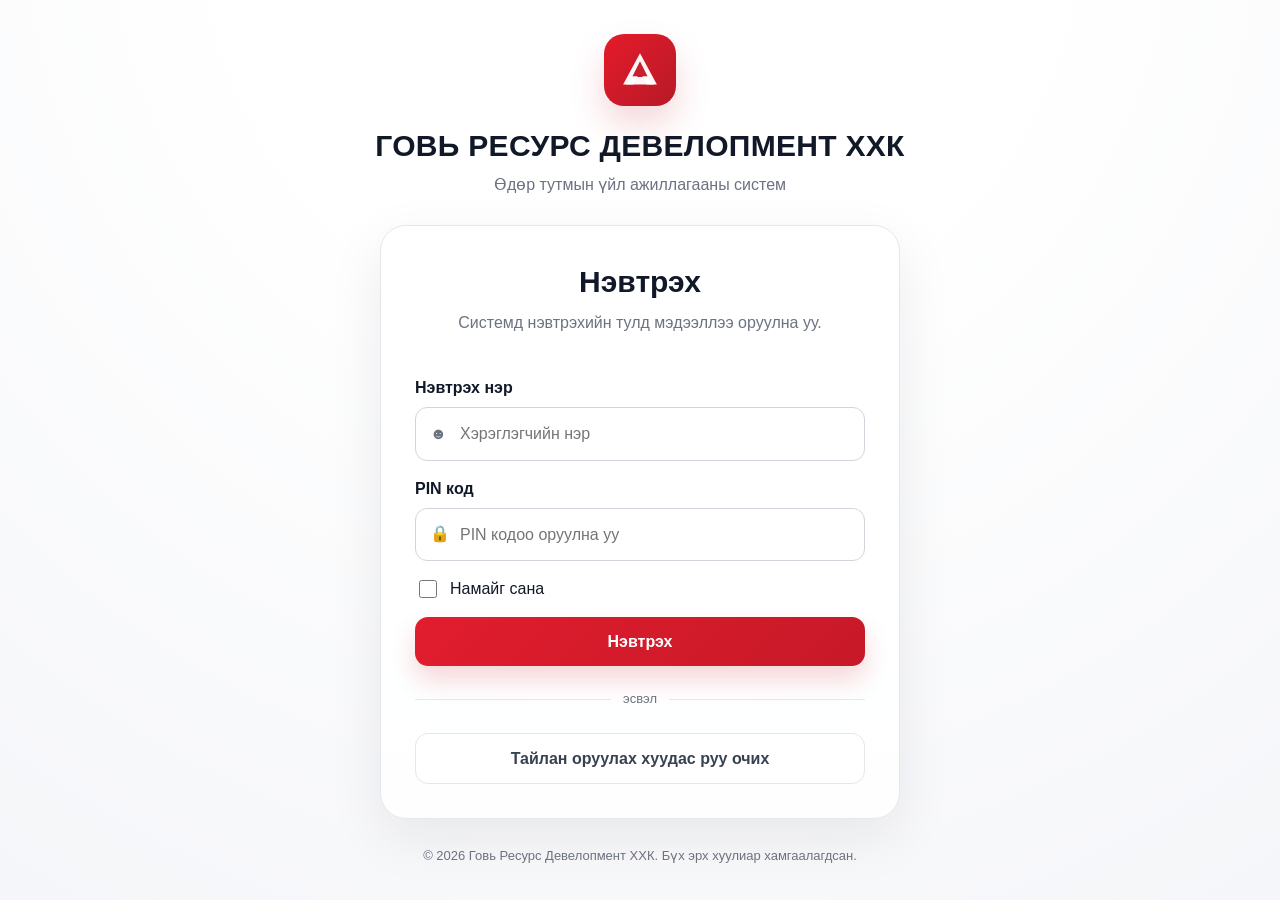
==== index.html @ e1db94f5 "Add files via upload" ====
<!doctype html>
<html lang="mn">
<head>
  <meta charset="utf-8">
  <meta name="viewport" content="width=device-width, initial-scale=1">
  <title>Говь Ресурс Девелопмент ХХК — Нэвтрэх</title>
  <link rel="stylesheet" href="style.css">
</head>
<body class="login-body">
  <main class="login-shell">
    <section class="brand-block">
      <div class="brand-logo" aria-hidden="true">
        <svg class="logo-mark" viewBox="0 0 64 64" fill="none" xmlns="http://www.w3.org/2000/svg">
          <path d="M32 5 59 55H43L32 35 21 55H5L32 5Z" fill="white" opacity=".96"/>
          <path d="M32 18 44 42H20L32 18Z" fill="#c9202f"/>
          <path d="M9 55h46L42 43H22L9 55Z" fill="white" opacity=".96"/>
        </svg>
      </div>
      <h1 class="brand-title">ГОВЬ РЕСУРС ДЕВЕЛОПМЕНТ ХХК</h1>
      <p class="brand-subtitle">Өдөр тутмын үйл ажиллагааны систем</p>
    </section>

    <section class="login-card">
      <div class="login-head">
        <h1>Нэвтрэх</h1>
        <p>Системд нэвтрэхийн тулд мэдээллээ оруулна уу.</p>
      </div>
      <form id="loginForm" class="form-grid" autocomplete="on">
        <div id="loginMessage"></div>
        <div class="field">
          <label for="username">Нэвтрэх нэр</label>
          <div class="input-wrap">
            <span class="icon">☻</span>
            <input id="username" name="username" type="text" placeholder="Хэрэглэгчийн нэр" required>
          </div>
        </div>
        <div class="field">
          <label for="pin">PIN код</label>
          <div class="input-wrap">
            <span class="icon">🔒</span>
            <input id="pin" name="pin" type="password" inputmode="numeric" placeholder="PIN кодоо оруулна уу" required>
          </div>
        </div>
        <label class="check-row">
          <input id="remember" type="checkbox">
          <span>Намайг сана</span>
        </label>
        <button class="btn btn-primary" type="submit">Нэвтрэх</button>
        <div class="divider">эсвэл</div>
        <a class="btn btn-soft" href="report.html">Тайлан оруулах хуудас руу очих</a>
      </form>
    </section>
    <footer class="footer-note">© 2026 Говь Ресурс Девелопмент ХХК. Бүх эрх хуулиар хамгаалагдсан.</footer>
  </main>
  <script src="app.js"></script>
</body>
</html>
---- style.css ----
:root{
  --bg:#f7f8fb;
  --panel:#fff;
  --panel2:#fbfcfe;
  --text:#111827;
  --muted:#6b7280;
  --line:#e5e7eb;
  --line2:#d1d5db;
  --red:#c9202f;
  --red2:#e11d2e;
  --green:#16a34a;
  --yellow:#b45309;
  --blue:#2563eb;
  --shadow:0 18px 55px rgba(17,24,39,.08);
  --radius:22px;
  --radius2:14px;
}
*{box-sizing:border-box}
html,body{margin:0;min-height:100%;font-family:Inter,Arial,"Noto Sans Mongolian",sans-serif;background:var(--bg);color:var(--text)}
body{line-height:1.45}
a{color:inherit;text-decoration:none}
button,input,select,textarea{font:inherit}
button{cursor:pointer}
.muted{color:var(--muted)}
.small{font-size:13px}.tiny{font-size:12px}.right{text-align:right}.hidden{display:none!important}
.login-body{min-height:100vh;display:flex;align-items:center;justify-content:center;padding:28px;background:radial-gradient(circle at 50% -10%,#fff 0,#fff 34%,#f5f6f9 100%)}
.login-shell{width:min(820px,100%);display:flex;flex-direction:column;align-items:center;gap:28px}
.brand-block{text-align:center}.brand-logo{width:72px;height:72px;border-radius:20px;margin:0 auto 18px;display:grid;place-items:center;background:linear-gradient(135deg,#e51b2a,#b71928);box-shadow:0 18px 35px rgba(201,32,47,.18)}
.logo-mark{width:40px;height:40px;display:block}.brand-title{font-size:30px;font-weight:850;letter-spacing:.01em;margin:0}.brand-subtitle{margin:6px 0 0;color:var(--muted);font-size:16px}
.login-card{width:min(520px,100%);background:rgba(255,255,255,.92);border:1px solid var(--line);border-radius:26px;box-shadow:var(--shadow);padding:34px}.login-head{text-align:center;margin-bottom:26px}.login-head h1{font-size:30px;margin:0 0 8px}.login-head p{margin:0;color:var(--muted)}
.form-grid{display:grid;gap:16px}.field label{display:block;font-weight:700;margin:0 0 8px}.input-wrap{position:relative}.input-wrap .icon{position:absolute;left:15px;top:50%;transform:translateY(-50%);color:#6b7280}.input-wrap input,.field input,.field select,.field textarea{width:100%;border:1px solid var(--line2);border-radius:12px;background:#fff;padding:14px 14px;color:var(--text);outline:none;transition:border-color .15s, box-shadow .15s}.input-wrap input{padding-left:44px}.field textarea{min-height:96px;resize:vertical}.input-wrap input:focus,.field input:focus,.field select:focus,.field textarea:focus{border-color:rgba(201,32,47,.55);box-shadow:0 0 0 4px rgba(201,32,47,.08)}
.check-row{display:flex;gap:10px;align-items:center}.check-row input{width:18px;height:18px}.btn{border:0;border-radius:13px;padding:13px 16px;font-weight:800;display:inline-flex;align-items:center;justify-content:center;gap:8px;min-height:46px}.btn-primary{background:linear-gradient(135deg,var(--red2),#c71928);color:#fff;box-shadow:0 14px 26px rgba(201,32,47,.18)}.btn-primary:hover{filter:brightness(.98)}.btn-soft{background:#fff;border:1px solid var(--line);color:#374151}.btn-dark{background:#111827;color:#fff}.btn-danger{background:#fee2e2;color:#991b1b;border:1px solid #fecaca}.btn:disabled{opacity:.55;cursor:not-allowed}.divider{display:flex;align-items:center;gap:12px;color:var(--muted);font-size:13px;margin:8px 0}.divider:before,.divider:after{content:"";height:1px;background:var(--line);flex:1}.alert{border-radius:12px;padding:12px 14px;font-size:14px}.alert-error{background:#fef2f2;color:#991b1b;border:1px solid #fecaca}.alert-ok{background:#ecfdf5;color:#065f46;border:1px solid #bbf7d0}.footer-note{color:var(--muted);font-size:13px;text-align:center}
.app-body{min-height:100vh;background:#f5f6f8}.topbar{position:sticky;top:0;z-index:10;background:rgba(255,255,255,.86);backdrop-filter:blur(12px);border-bottom:1px solid var(--line)}.topbar-inner{width:min(1180px,calc(100% - 36px));margin:0 auto;display:flex;align-items:center;justify-content:space-between;padding:16px 0}.top-brand{display:flex;align-items:center;gap:12px}.mini-logo{width:42px;height:42px;border-radius:13px;background:linear-gradient(135deg,#e51b2a,#b71928);display:grid;place-items:center}.mini-logo svg{width:25px;height:25px}.top-brand h1{font-size:18px;margin:0}.top-brand p{font-size:13px;margin:2px 0 0;color:var(--muted)}.top-actions{display:flex;gap:10px;align-items:center}.user-pill{padding:9px 12px;border:1px solid var(--line);border-radius:999px;background:#fff;color:#374151;font-size:13px}.main{width:min(1180px,calc(100% - 36px));margin:24px auto 44px}.hero{background:#fff;border:1px solid var(--line);border-radius:var(--radius);box-shadow:var(--shadow);padding:24px;margin-bottom:18px}.hero-row{display:flex;align-items:flex-end;justify-content:space-between;gap:18px}.hero h2{margin:0 0 6px;font-size:28px}.hero p{margin:0;color:var(--muted)}.date-tools{display:flex;gap:10px;align-items:center}.date-tools input,.date-tools select{border:1px solid var(--line2);border-radius:12px;padding:11px 12px;background:#fff}.layout{display:grid;grid-template-columns:260px 1fr;gap:18px}.sidebar{background:#fff;border:1px solid var(--line);border-radius:var(--radius);box-shadow:var(--shadow);padding:16px;height:max-content;position:sticky;top:88px}.sidebar h3{margin:4px 0 2px}.sidebar p{margin:0 0 14px;color:var(--muted);font-size:13px}.nav-list{display:grid;gap:8px}.nav-btn{width:100%;border:1px solid var(--line);background:#fff;border-radius:13px;text-align:left;padding:12px 13px;color:#111827}.nav-btn.active{background:#111827;color:#fff;border-color:#111827}.panel{background:#fff;border:1px solid var(--line);border-radius:var(--radius);box-shadow:var(--shadow);padding:20px}.panel + .panel{margin-top:18px}.panel-head{display:flex;align-items:flex-start;justify-content:space-between;gap:16px;margin-bottom:16px}.panel h3{margin:0;font-size:21px}.panel-head p{margin:4px 0 0;color:var(--muted);font-size:13px}.cards{display:grid;grid-template-columns:repeat(4,minmax(0,1fr));gap:12px}.card{background:var(--panel2);border:1px solid var(--line);border-radius:18px;padding:16px}.card .label{font-size:12px;color:#4b5563;font-weight:700}.card .value{font-size:26px;font-weight:850;margin:10px 0 4px}.card .sub{font-size:12px;color:var(--muted)}.module-empty{border:1px dashed var(--line2);border-radius:16px;padding:22px;color:var(--muted);background:#fbfcfe}.table-wrap{border:1px solid var(--line);border-radius:16px;overflow:auto;background:#fff}.table{width:100%;border-collapse:collapse;font-size:14px}.table th,.table td{padding:12px;border-bottom:1px solid var(--line);text-align:left;white-space:nowrap}.table th{background:#f3f4f6;font-size:12px;color:#4b5563}.table tr:last-child td{border-bottom:0}.badge{display:inline-flex;align-items:center;gap:6px;border-radius:999px;padding:6px 10px;font-size:12px;font-weight:700}.badge-ok{background:#dcfce7;color:#166534}.badge-warn{background:#ffedd5;color:#9a3412}.badge-muted{background:#f3f4f6;color:#4b5563}.report-shell{width:min(980px,calc(100% - 36px));margin:28px auto 48px}.report-login{width:min(520px,100%);margin:34px auto}.permission-grid{display:grid;grid-template-columns:repeat(3,minmax(0,1fr));gap:12px}.permission-card{border:1px solid var(--line);background:#fff;border-radius:18px;padding:16px;text-align:left}.permission-card.active{border-color:#111827;background:#111827;color:#fff}.permission-card span{display:block;color:inherit;font-weight:800}.permission-card small{display:block;margin-top:4px;color:inherit;opacity:.7}.dynamic-form{display:grid;grid-template-columns:repeat(2,minmax(0,1fr));gap:14px}.dynamic-form .full{grid-column:1/-1}.repeat-box{border:1px solid var(--line);border-radius:16px;padding:14px;background:#fbfcfe}.repeat-head{display:flex;justify-content:space-between;align-items:center;margin-bottom:12px}.row-list{display:grid;gap:8px;margin-top:10px}.row-item{display:flex;justify-content:space-between;gap:12px;align-items:center;background:#fff;border:1px solid var(--line);border-radius:12px;padding:10px}.month-grid{display:grid;gap:12px}.month-card{border:1px solid var(--line);background:#fff;border-radius:18px;padding:18px;display:flex;justify-content:space-between;align-items:center}.month-card.disabled{opacity:.55}.month-card h3{margin:0}.month-card p{margin:4px 0 0;color:var(--muted)}
@media(max-width:900px){.layout{grid-template-columns:1fr}.sidebar{position:static}.cards{grid-template-columns:repeat(2,minmax(0,1fr))}.permission-grid{grid-template-columns:1fr}.dynamic-form{grid-template-columns:1fr}.hero-row{display:block}.date-tools{margin-top:14px;flex-wrap:wrap}.login-card{padding:24px}.brand-title{font-size:24px}}
@media(max-width:520px){.cards{grid-template-columns:1fr}.topbar-inner,.main,.report-shell{width:calc(100% - 24px)}.top-actions{gap:6px}.user-pill{display:none}.hero{padding:18px}.panel{padding:16px}}
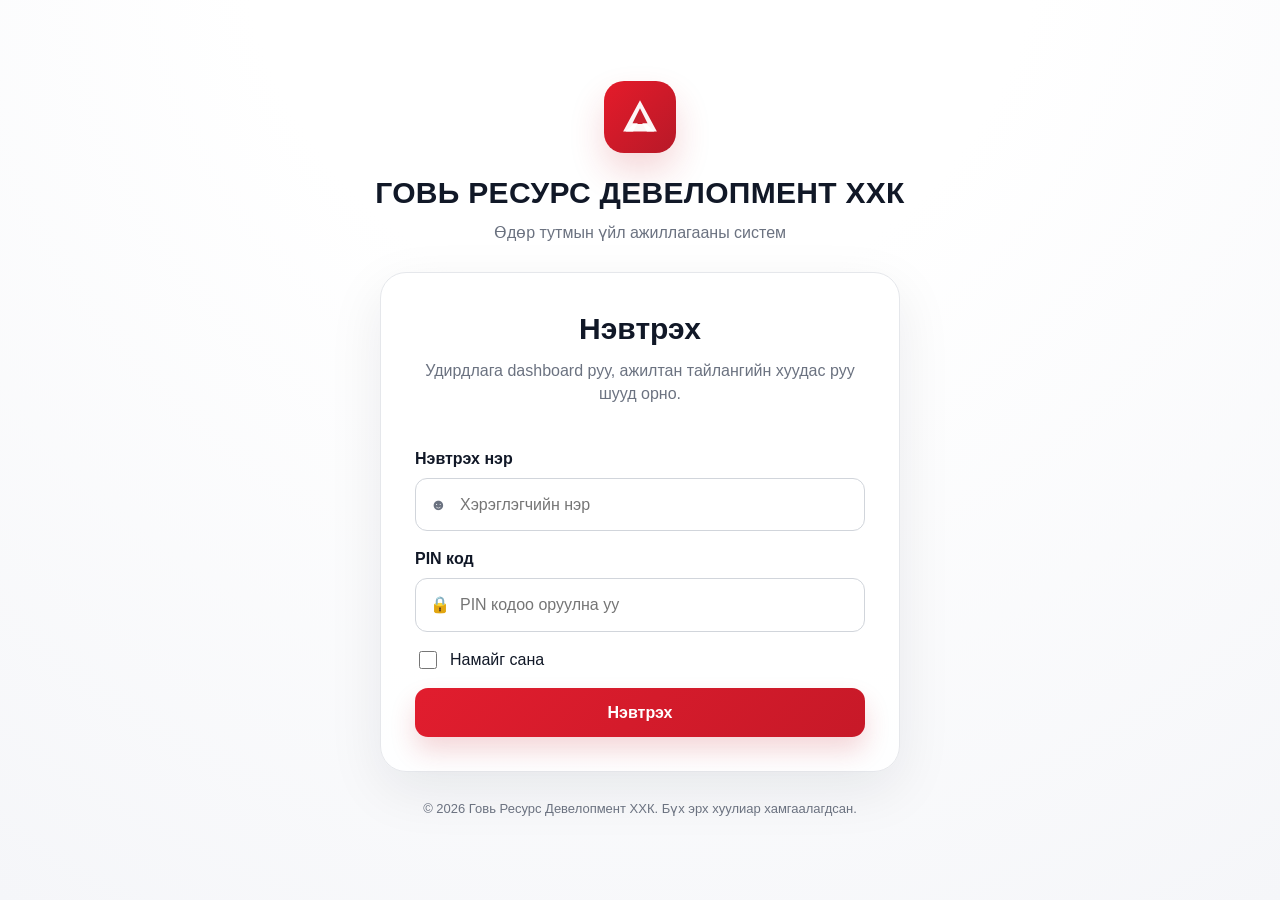
==== commit 9800445d: "Add files via upload" ====
--- a/index.html
+++ b/index.html
@@ -23,7 +23,7 @@
     <section class="login-card">
       <div class="login-head">
         <h1>Нэвтрэх</h1>
-        <p>Системд нэвтрэхийн тулд мэдээллээ оруулна уу.</p>
+        <p>Удирдлага dashboard руу, ажилтан тайлангийн хуудас руу шууд орно.</p>
       </div>
       <form id="loginForm" class="form-grid" autocomplete="on">
         <div id="loginMessage"></div>
@@ -46,8 +46,6 @@
           <span>Намайг сана</span>
         </label>
         <button class="btn btn-primary" type="submit">Нэвтрэх</button>
-        <div class="divider">эсвэл</div>
-        <a class="btn btn-soft" href="report.html">Тайлан оруулах хуудас руу очих</a>
       </form>
     </section>
     <footer class="footer-note">© 2026 Говь Ресурс Девелопмент ХХК. Бүх эрх хуулиар хамгаалагдсан.</footer>
--- a/style.css
+++ b/style.css
@@ -31,5 +31,18 @@
 .form-grid{display:grid;gap:16px}.field label{display:block;font-weight:700;margin:0 0 8px}.input-wrap{position:relative}.input-wrap .icon{position:absolute;left:15px;top:50%;transform:translateY(-50%);color:#6b7280}.input-wrap input,.field input,.field select,.field textarea{width:100%;border:1px solid var(--line2);border-radius:12px;background:#fff;padding:14px 14px;color:var(--text);outline:none;transition:border-color .15s, box-shadow .15s}.input-wrap input{padding-left:44px}.field textarea{min-height:96px;resize:vertical}.input-wrap input:focus,.field input:focus,.field select:focus,.field textarea:focus{border-color:rgba(201,32,47,.55);box-shadow:0 0 0 4px rgba(201,32,47,.08)}
 .check-row{display:flex;gap:10px;align-items:center}.check-row input{width:18px;height:18px}.btn{border:0;border-radius:13px;padding:13px 16px;font-weight:800;display:inline-flex;align-items:center;justify-content:center;gap:8px;min-height:46px}.btn-primary{background:linear-gradient(135deg,var(--red2),#c71928);color:#fff;box-shadow:0 14px 26px rgba(201,32,47,.18)}.btn-primary:hover{filter:brightness(.98)}.btn-soft{background:#fff;border:1px solid var(--line);color:#374151}.btn-dark{background:#111827;color:#fff}.btn-danger{background:#fee2e2;color:#991b1b;border:1px solid #fecaca}.btn:disabled{opacity:.55;cursor:not-allowed}.divider{display:flex;align-items:center;gap:12px;color:var(--muted);font-size:13px;margin:8px 0}.divider:before,.divider:after{content:"";height:1px;background:var(--line);flex:1}.alert{border-radius:12px;padding:12px 14px;font-size:14px}.alert-error{background:#fef2f2;color:#991b1b;border:1px solid #fecaca}.alert-ok{background:#ecfdf5;color:#065f46;border:1px solid #bbf7d0}.footer-note{color:var(--muted);font-size:13px;text-align:center}
 .app-body{min-height:100vh;background:#f5f6f8}.topbar{position:sticky;top:0;z-index:10;background:rgba(255,255,255,.86);backdrop-filter:blur(12px);border-bottom:1px solid var(--line)}.topbar-inner{width:min(1180px,calc(100% - 36px));margin:0 auto;display:flex;align-items:center;justify-content:space-between;padding:16px 0}.top-brand{display:flex;align-items:center;gap:12px}.mini-logo{width:42px;height:42px;border-radius:13px;background:linear-gradient(135deg,#e51b2a,#b71928);display:grid;place-items:center}.mini-logo svg{width:25px;height:25px}.top-brand h1{font-size:18px;margin:0}.top-brand p{font-size:13px;margin:2px 0 0;color:var(--muted)}.top-actions{display:flex;gap:10px;align-items:center}.user-pill{padding:9px 12px;border:1px solid var(--line);border-radius:999px;background:#fff;color:#374151;font-size:13px}.main{width:min(1180px,calc(100% - 36px));margin:24px auto 44px}.hero{background:#fff;border:1px solid var(--line);border-radius:var(--radius);box-shadow:var(--shadow);padding:24px;margin-bottom:18px}.hero-row{display:flex;align-items:flex-end;justify-content:space-between;gap:18px}.hero h2{margin:0 0 6px;font-size:28px}.hero p{margin:0;color:var(--muted)}.date-tools{display:flex;gap:10px;align-items:center}.date-tools input,.date-tools select{border:1px solid var(--line2);border-radius:12px;padding:11px 12px;background:#fff}.layout{display:grid;grid-template-columns:260px 1fr;gap:18px}.sidebar{background:#fff;border:1px solid var(--line);border-radius:var(--radius);box-shadow:var(--shadow);padding:16px;height:max-content;position:sticky;top:88px}.sidebar h3{margin:4px 0 2px}.sidebar p{margin:0 0 14px;color:var(--muted);font-size:13px}.nav-list{display:grid;gap:8px}.nav-btn{width:100%;border:1px solid var(--line);background:#fff;border-radius:13px;text-align:left;padding:12px 13px;color:#111827}.nav-btn.active{background:#111827;color:#fff;border-color:#111827}.panel{background:#fff;border:1px solid var(--line);border-radius:var(--radius);box-shadow:var(--shadow);padding:20px}.panel + .panel{margin-top:18px}.panel-head{display:flex;align-items:flex-start;justify-content:space-between;gap:16px;margin-bottom:16px}.panel h3{margin:0;font-size:21px}.panel-head p{margin:4px 0 0;color:var(--muted);font-size:13px}.cards{display:grid;grid-template-columns:repeat(4,minmax(0,1fr));gap:12px}.card{background:var(--panel2);border:1px solid var(--line);border-radius:18px;padding:16px}.card .label{font-size:12px;color:#4b5563;font-weight:700}.card .value{font-size:26px;font-weight:850;margin:10px 0 4px}.card .sub{font-size:12px;color:var(--muted)}.module-empty{border:1px dashed var(--line2);border-radius:16px;padding:22px;color:var(--muted);background:#fbfcfe}.table-wrap{border:1px solid var(--line);border-radius:16px;overflow:auto;background:#fff}.table{width:100%;border-collapse:collapse;font-size:14px}.table th,.table td{padding:12px;border-bottom:1px solid var(--line);text-align:left;white-space:nowrap}.table th{background:#f3f4f6;font-size:12px;color:#4b5563}.table tr:last-child td{border-bottom:0}.badge{display:inline-flex;align-items:center;gap:6px;border-radius:999px;padding:6px 10px;font-size:12px;font-weight:700}.badge-ok{background:#dcfce7;color:#166534}.badge-warn{background:#ffedd5;color:#9a3412}.badge-muted{background:#f3f4f6;color:#4b5563}.report-shell{width:min(980px,calc(100% - 36px));margin:28px auto 48px}.report-login{width:min(520px,100%);margin:34px auto}.permission-grid{display:grid;grid-template-columns:repeat(3,minmax(0,1fr));gap:12px}.permission-card{border:1px solid var(--line);background:#fff;border-radius:18px;padding:16px;text-align:left}.permission-card.active{border-color:#111827;background:#111827;color:#fff}.permission-card span{display:block;color:inherit;font-weight:800}.permission-card small{display:block;margin-top:4px;color:inherit;opacity:.7}.dynamic-form{display:grid;grid-template-columns:repeat(2,minmax(0,1fr));gap:14px}.dynamic-form .full{grid-column:1/-1}.repeat-box{border:1px solid var(--line);border-radius:16px;padding:14px;background:#fbfcfe}.repeat-head{display:flex;justify-content:space-between;align-items:center;margin-bottom:12px}.row-list{display:grid;gap:8px;margin-top:10px}.row-item{display:flex;justify-content:space-between;gap:12px;align-items:center;background:#fff;border:1px solid var(--line);border-radius:12px;padding:10px}.month-grid{display:grid;gap:12px}.month-card{border:1px solid var(--line);background:#fff;border-radius:18px;padding:18px;display:flex;justify-content:space-between;align-items:center}.month-card.disabled{opacity:.55}.month-card h3{margin:0}.month-card p{margin:4px 0 0;color:var(--muted)}
+.status-row{display:flex;flex-wrap:wrap;gap:10px}
+.status-chip{display:flex;flex-direction:column;gap:2px;border-radius:14px;padding:10px 14px;font-weight:800;font-size:13px;border:1px solid var(--line);text-align:left}
+.status-chip small{font-weight:500;font-size:11px;opacity:.75}
+.status-chip.ok{background:#dcfce7;color:#166534;border-color:#bbf7d0;cursor:pointer}
+.status-chip.ok:hover{filter:brightness(.97)}
+.status-chip.pending{background:#fff7ed;color:#9a3412;border-color:#fed7aa}
+.card-missing{opacity:.6;border-style:dashed}
+.card-warn{background:#fef2f2;border-color:#fecaca}
+.card-warn .value{color:#991b1b}
+.card .unit{font-size:14px;font-weight:600;color:var(--muted)}
+.cards-3{grid-template-columns:repeat(3,minmax(0,1fr))}
+@media(max-width:900px){.cards-3{grid-template-columns:repeat(2,minmax(0,1fr))}}
+@media(max-width:520px){.cards-3{grid-template-columns:1fr}}
 @media(max-width:900px){.layout{grid-template-columns:1fr}.sidebar{position:static}.cards{grid-template-columns:repeat(2,minmax(0,1fr))}.permission-grid{grid-template-columns:1fr}.dynamic-form{grid-template-columns:1fr}.hero-row{display:block}.date-tools{margin-top:14px;flex-wrap:wrap}.login-card{padding:24px}.brand-title{font-size:24px}}
 @media(max-width:520px){.cards{grid-template-columns:1fr}.topbar-inner,.main,.report-shell{width:calc(100% - 24px)}.top-actions{gap:6px}.user-pill{display:none}.hero{padding:18px}.panel{padding:16px}}
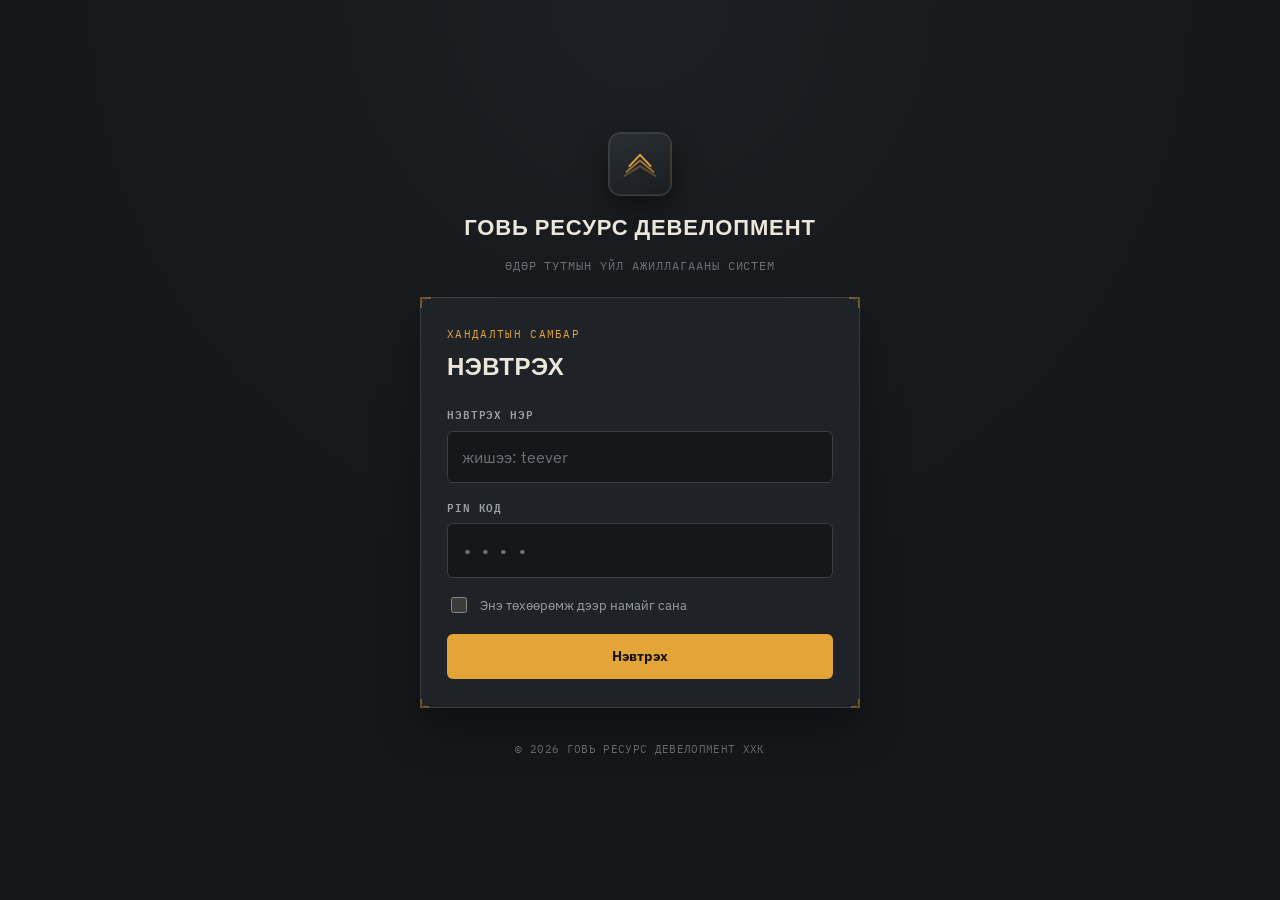
==== commit b602e828: "Add files via upload" ====
--- a/index.html
+++ b/index.html
@@ -1,54 +1,51 @@
 <!doctype html>
 <html lang="mn">
 <head>
-  <meta charset="utf-8">
-  <meta name="viewport" content="width=device-width, initial-scale=1">
-  <title>Говь Ресурс Девелопмент ХХК — Нэвтрэх</title>
-  <link rel="stylesheet" href="style.css">
+<meta charset="utf-8">
+<meta name="viewport" content="width=device-width, initial-scale=1">
+<title>Говь Ресурс Девелопмент ХХК — Нэвтрэх</title>
+<link rel="icon" href="data:image/svg+xml,%3Csvg xmlns='http://www.w3.org/2000/svg' viewBox='0 0 48 48'%3E%3Crect width='48' height='48' rx='10' fill='%2315171A'/%3E%3Cpath d='M9 27 24 11 39 27' stroke='%23E3A538' stroke-width='3' fill='none' stroke-linecap='round' stroke-linejoin='round'/%3E%3Cpath d='M5 35 24 19 43 35' stroke='%23E3A538' stroke-width='3' fill='none' stroke-linecap='round' stroke-linejoin='round' opacity='.55'/%3E%3C/svg%3E">
+<link rel="stylesheet" href="style.css">
 </head>
-<body class="login-body">
+<body class="login-body" data-page="login">
   <main class="login-shell">
-    <section class="brand-block">
+    <div class="brand-block">
       <div class="brand-logo" aria-hidden="true">
-        <svg class="logo-mark" viewBox="0 0 64 64" fill="none" xmlns="http://www.w3.org/2000/svg">
-          <path d="M32 5 59 55H43L32 35 21 55H5L32 5Z" fill="white" opacity=".96"/>
-          <path d="M32 18 44 42H20L32 18Z" fill="#c9202f"/>
-          <path d="M9 55h46L42 43H22L9 55Z" fill="white" opacity=".96"/>
+        <svg viewBox="0 0 48 48" fill="none" xmlns="http://www.w3.org/2000/svg">
+          <path d="M9 27 24 11 39 27" stroke="#E3A538" stroke-width="2.6" stroke-linecap="round" stroke-linejoin="round"/>
+          <path d="M5 35 24 19 43 35" stroke="#E3A538" stroke-width="2.6" stroke-linecap="round" stroke-linejoin="round" opacity=".62"/>
+          <path d="M2 41 24 27 46 41" stroke="#E3A538" stroke-width="2.6" stroke-linecap="round" stroke-linejoin="round" opacity=".32"/>
         </svg>
       </div>
-      <h1 class="brand-title">ГОВЬ РЕСУРС ДЕВЕЛОПМЕНТ ХХК</h1>
+      <h1 class="brand-title">Говь Ресурс Девелопмент</h1>
       <p class="brand-subtitle">Өдөр тутмын үйл ажиллагааны систем</p>
-    </section>
+    </div>
 
-    <section class="login-card">
-      <div class="login-head">
-        <h1>Нэвтрэх</h1>
-        <p>Удирдлага dashboard руу, ажилтан тайлангийн хуудас руу шууд орно.</p>
+    <section class="access-panel bezel">
+      <span class="tick-a"></span><span class="tick-b"></span>
+      <div class="access-head">
+        <p class="eyebrow">Хандалтын самбар</p>
+        <h2>Нэвтрэх</h2>
       </div>
-      <form id="loginForm" class="form-grid" autocomplete="on">
+      <form id="loginForm" autocomplete="on">
         <div id="loginMessage"></div>
         <div class="field">
           <label for="username">Нэвтрэх нэр</label>
-          <div class="input-wrap">
-            <span class="icon">☻</span>
-            <input id="username" name="username" type="text" placeholder="Хэрэглэгчийн нэр" required>
-          </div>
+          <input id="username" name="username" type="text" placeholder="жишээ: teever" required autocomplete="username">
         </div>
         <div class="field">
           <label for="pin">PIN код</label>
-          <div class="input-wrap">
-            <span class="icon">🔒</span>
-            <input id="pin" name="pin" type="password" inputmode="numeric" placeholder="PIN кодоо оруулна уу" required>
-          </div>
+          <input id="pin" name="pin" type="password" inputmode="numeric" class="pin-input" placeholder="••••" required autocomplete="current-password">
         </div>
         <label class="check-row">
           <input id="remember" type="checkbox">
-          <span>Намайг сана</span>
+          <span>Энэ төхөөрөмж дээр намайг сана</span>
         </label>
-        <button class="btn btn-primary" type="submit">Нэвтрэх</button>
+        <button class="btn btn-primary" type="submit" style="width:100%">Нэвтрэх</button>
       </form>
     </section>
-    <footer class="footer-note">© 2026 Говь Ресурс Девелопмент ХХК. Бүх эрх хуулиар хамгаалагдсан.</footer>
+
+    <p class="footer-note">© 2026 ГОВЬ РЕСУРС ДЕВЕЛОПМЕНТ ХХК</p>
   </main>
   <script src="app.js"></script>
 </body>
--- a/style.css
+++ b/style.css
@@ -1,48 +1,247 @@
+/* =========================================================================
+   ГОВЬ РЕСУРС ДЕВЕЛОПМЕНТ ХХК — Dashboard дизайны систем
+   Концепц: уурхайн хяналтын самбар / хэмжих хэрэгслийн nameplate.
+   Өнгө нь нүүрс, ган, аюулгүй ажиллагааны amber дохионоос санаа авсан.
+   ========================================================================= */
+
+@import url('https://fonts.googleapis.com/css2?family=Big+Shoulders+Display:wght@600;700;800&family=IBM+Plex+Sans:wght@400;500;600;700&family=IBM+Plex+Mono:wght@400;500;600&display=swap');
+
 :root{
-  --bg:#f7f8fb;
-  --panel:#fff;
-  --panel2:#fbfcfe;
-  --text:#111827;
-  --muted:#6b7280;
-  --line:#e5e7eb;
-  --line2:#d1d5db;
-  --red:#c9202f;
-  --red2:#e11d2e;
-  --green:#16a34a;
-  --yellow:#b45309;
-  --blue:#2563eb;
-  --shadow:0 18px 55px rgba(17,24,39,.08);
-  --radius:22px;
-  --radius2:14px;
-}
+  /* Native date picker, select, scrollbar зэргийг харанхуй theme-д тааруулна */
+  color-scheme: dark;
+
+  /* -- Өнгө: нүүрс, ган, цаас, аюулгүй ажиллагааны дохио -- */
+  --coal:       #15171A;   /* аппын суурь дэвсгэр — түүхий нүүрс */
+  --steel:      #1F2327;   /* самбар / карт гадаргуу — цайруулсан ган */
+  --steel-2:    #262B30;   /* карт hover / раалт гадаргуу */
+  --line:       #383E45;   /* нарийн зааг шугам */
+  --line-soft:  #2B3036;
+  --paper:      #ECE7DB;   /* үндсэн бичвэр — жинлүүрийн тасалбарын цаас */
+  --paper-dim:  #9BA1A6;   /* хоёрдогч бичвэр */
+  --paper-faint:#6B7176;
+  --amber:      #E3A538;   /* гарын үсэг өнгө — аюулгүй ажиллагааны amber дохио */
+  --amber-soft: rgba(227,165,56,.14);
+  --amber-line: rgba(227,165,56,.4);
+  --green:      #57A06D;   /* төлөв: ирсэн / хэвийн */
+  --green-soft: rgba(87,160,109,.14);
+  --red:        #C1544A;   /* төлөв: анхаарах / зөрчил */
+  --red-soft:   rgba(193,84,74,.14);
+
+  --radius:     10px;
+  --radius-sm:  6px;
+  --shadow:     0 20px 45px rgba(0,0,0,.35);
+
+  --font-display: 'Big Shoulders Display', sans-serif;
+  --font-body:    'IBM Plex Sans', Arial, sans-serif;
+  --font-mono:    'IBM Plex Mono', 'Courier New', monospace;
+}
+
 *{box-sizing:border-box}
-html,body{margin:0;min-height:100%;font-family:Inter,Arial,"Noto Sans Mongolian",sans-serif;background:var(--bg);color:var(--text)}
-body{line-height:1.45}
+html,body{margin:0;min-height:100%}
+body{
+  background:var(--coal);
+  color:var(--paper);
+  font-family:var(--font-body);
+  line-height:1.5;
+  -webkit-font-smoothing:antialiased;
+}
 a{color:inherit;text-decoration:none}
-button,input,select,textarea{font:inherit}
+button,input,select,textarea{font:inherit;color:inherit}
 button{cursor:pointer}
-.muted{color:var(--muted)}
-.small{font-size:13px}.tiny{font-size:12px}.right{text-align:right}.hidden{display:none!important}
-.login-body{min-height:100vh;display:flex;align-items:center;justify-content:center;padding:28px;background:radial-gradient(circle at 50% -10%,#fff 0,#fff 34%,#f5f6f9 100%)}
-.login-shell{width:min(820px,100%);display:flex;flex-direction:column;align-items:center;gap:28px}
-.brand-block{text-align:center}.brand-logo{width:72px;height:72px;border-radius:20px;margin:0 auto 18px;display:grid;place-items:center;background:linear-gradient(135deg,#e51b2a,#b71928);box-shadow:0 18px 35px rgba(201,32,47,.18)}
-.logo-mark{width:40px;height:40px;display:block}.brand-title{font-size:30px;font-weight:850;letter-spacing:.01em;margin:0}.brand-subtitle{margin:6px 0 0;color:var(--muted);font-size:16px}
-.login-card{width:min(520px,100%);background:rgba(255,255,255,.92);border:1px solid var(--line);border-radius:26px;box-shadow:var(--shadow);padding:34px}.login-head{text-align:center;margin-bottom:26px}.login-head h1{font-size:30px;margin:0 0 8px}.login-head p{margin:0;color:var(--muted)}
-.form-grid{display:grid;gap:16px}.field label{display:block;font-weight:700;margin:0 0 8px}.input-wrap{position:relative}.input-wrap .icon{position:absolute;left:15px;top:50%;transform:translateY(-50%);color:#6b7280}.input-wrap input,.field input,.field select,.field textarea{width:100%;border:1px solid var(--line2);border-radius:12px;background:#fff;padding:14px 14px;color:var(--text);outline:none;transition:border-color .15s, box-shadow .15s}.input-wrap input{padding-left:44px}.field textarea{min-height:96px;resize:vertical}.input-wrap input:focus,.field input:focus,.field select:focus,.field textarea:focus{border-color:rgba(201,32,47,.55);box-shadow:0 0 0 4px rgba(201,32,47,.08)}
-.check-row{display:flex;gap:10px;align-items:center}.check-row input{width:18px;height:18px}.btn{border:0;border-radius:13px;padding:13px 16px;font-weight:800;display:inline-flex;align-items:center;justify-content:center;gap:8px;min-height:46px}.btn-primary{background:linear-gradient(135deg,var(--red2),#c71928);color:#fff;box-shadow:0 14px 26px rgba(201,32,47,.18)}.btn-primary:hover{filter:brightness(.98)}.btn-soft{background:#fff;border:1px solid var(--line);color:#374151}.btn-dark{background:#111827;color:#fff}.btn-danger{background:#fee2e2;color:#991b1b;border:1px solid #fecaca}.btn:disabled{opacity:.55;cursor:not-allowed}.divider{display:flex;align-items:center;gap:12px;color:var(--muted);font-size:13px;margin:8px 0}.divider:before,.divider:after{content:"";height:1px;background:var(--line);flex:1}.alert{border-radius:12px;padding:12px 14px;font-size:14px}.alert-error{background:#fef2f2;color:#991b1b;border:1px solid #fecaca}.alert-ok{background:#ecfdf5;color:#065f46;border:1px solid #bbf7d0}.footer-note{color:var(--muted);font-size:13px;text-align:center}
-.app-body{min-height:100vh;background:#f5f6f8}.topbar{position:sticky;top:0;z-index:10;background:rgba(255,255,255,.86);backdrop-filter:blur(12px);border-bottom:1px solid var(--line)}.topbar-inner{width:min(1180px,calc(100% - 36px));margin:0 auto;display:flex;align-items:center;justify-content:space-between;padding:16px 0}.top-brand{display:flex;align-items:center;gap:12px}.mini-logo{width:42px;height:42px;border-radius:13px;background:linear-gradient(135deg,#e51b2a,#b71928);display:grid;place-items:center}.mini-logo svg{width:25px;height:25px}.top-brand h1{font-size:18px;margin:0}.top-brand p{font-size:13px;margin:2px 0 0;color:var(--muted)}.top-actions{display:flex;gap:10px;align-items:center}.user-pill{padding:9px 12px;border:1px solid var(--line);border-radius:999px;background:#fff;color:#374151;font-size:13px}.main{width:min(1180px,calc(100% - 36px));margin:24px auto 44px}.hero{background:#fff;border:1px solid var(--line);border-radius:var(--radius);box-shadow:var(--shadow);padding:24px;margin-bottom:18px}.hero-row{display:flex;align-items:flex-end;justify-content:space-between;gap:18px}.hero h2{margin:0 0 6px;font-size:28px}.hero p{margin:0;color:var(--muted)}.date-tools{display:flex;gap:10px;align-items:center}.date-tools input,.date-tools select{border:1px solid var(--line2);border-radius:12px;padding:11px 12px;background:#fff}.layout{display:grid;grid-template-columns:260px 1fr;gap:18px}.sidebar{background:#fff;border:1px solid var(--line);border-radius:var(--radius);box-shadow:var(--shadow);padding:16px;height:max-content;position:sticky;top:88px}.sidebar h3{margin:4px 0 2px}.sidebar p{margin:0 0 14px;color:var(--muted);font-size:13px}.nav-list{display:grid;gap:8px}.nav-btn{width:100%;border:1px solid var(--line);background:#fff;border-radius:13px;text-align:left;padding:12px 13px;color:#111827}.nav-btn.active{background:#111827;color:#fff;border-color:#111827}.panel{background:#fff;border:1px solid var(--line);border-radius:var(--radius);box-shadow:var(--shadow);padding:20px}.panel + .panel{margin-top:18px}.panel-head{display:flex;align-items:flex-start;justify-content:space-between;gap:16px;margin-bottom:16px}.panel h3{margin:0;font-size:21px}.panel-head p{margin:4px 0 0;color:var(--muted);font-size:13px}.cards{display:grid;grid-template-columns:repeat(4,minmax(0,1fr));gap:12px}.card{background:var(--panel2);border:1px solid var(--line);border-radius:18px;padding:16px}.card .label{font-size:12px;color:#4b5563;font-weight:700}.card .value{font-size:26px;font-weight:850;margin:10px 0 4px}.card .sub{font-size:12px;color:var(--muted)}.module-empty{border:1px dashed var(--line2);border-radius:16px;padding:22px;color:var(--muted);background:#fbfcfe}.table-wrap{border:1px solid var(--line);border-radius:16px;overflow:auto;background:#fff}.table{width:100%;border-collapse:collapse;font-size:14px}.table th,.table td{padding:12px;border-bottom:1px solid var(--line);text-align:left;white-space:nowrap}.table th{background:#f3f4f6;font-size:12px;color:#4b5563}.table tr:last-child td{border-bottom:0}.badge{display:inline-flex;align-items:center;gap:6px;border-radius:999px;padding:6px 10px;font-size:12px;font-weight:700}.badge-ok{background:#dcfce7;color:#166534}.badge-warn{background:#ffedd5;color:#9a3412}.badge-muted{background:#f3f4f6;color:#4b5563}.report-shell{width:min(980px,calc(100% - 36px));margin:28px auto 48px}.report-login{width:min(520px,100%);margin:34px auto}.permission-grid{display:grid;grid-template-columns:repeat(3,minmax(0,1fr));gap:12px}.permission-card{border:1px solid var(--line);background:#fff;border-radius:18px;padding:16px;text-align:left}.permission-card.active{border-color:#111827;background:#111827;color:#fff}.permission-card span{display:block;color:inherit;font-weight:800}.permission-card small{display:block;margin-top:4px;color:inherit;opacity:.7}.dynamic-form{display:grid;grid-template-columns:repeat(2,minmax(0,1fr));gap:14px}.dynamic-form .full{grid-column:1/-1}.repeat-box{border:1px solid var(--line);border-radius:16px;padding:14px;background:#fbfcfe}.repeat-head{display:flex;justify-content:space-between;align-items:center;margin-bottom:12px}.row-list{display:grid;gap:8px;margin-top:10px}.row-item{display:flex;justify-content:space-between;gap:12px;align-items:center;background:#fff;border:1px solid var(--line);border-radius:12px;padding:10px}.month-grid{display:grid;gap:12px}.month-card{border:1px solid var(--line);background:#fff;border-radius:18px;padding:18px;display:flex;justify-content:space-between;align-items:center}.month-card.disabled{opacity:.55}.month-card h3{margin:0}.month-card p{margin:4px 0 0;color:var(--muted)}
+::selection{background:var(--amber-soft);color:var(--paper)}
+:focus-visible{outline:2px solid var(--amber);outline-offset:2px}
+.hidden{display:none!important}
+.muted{color:var(--paper-dim)}
+.right{text-align:right}
+
+/* Тоон утга бүрд tabular mono ашиглана — instrument readout мэдрэмж */
+.num, .value, input[type="number"]{font-family:var(--font-mono);font-variant-numeric:tabular-nums}
+
+/* =========================================================================
+   БЕЗЕЛ КАРТ — гарын үсэг элемент.
+   Бүх самбар/карт дөрвөн буланд нь хэмжих хэрэгслийн bezel мэт L хэлбэрийн
+   тэмдэг авна. Энэ нь "энэ бол шууд заалт" гэдгийг илэрхийлнэ.
+   ========================================================================= */
+.bezel{position:relative;background:var(--steel);border:1px solid var(--line);border-radius:var(--radius)}
+.bezel:before,.bezel:after,.bezel .tick-a,.bezel .tick-b{content:"";position:absolute;width:9px;height:9px;pointer-events:none}
+.bezel:before{top:-1px;left:-1px;border-top:2px solid var(--amber-line);border-left:2px solid var(--amber-line)}
+.bezel:after{top:-1px;right:-1px;border-top:2px solid var(--amber-line);border-right:2px solid var(--amber-line)}
+.bezel .tick-a{bottom:-1px;left:-1px;border-bottom:2px solid var(--amber-line);border-left:2px solid var(--amber-line)}
+.bezel .tick-b{bottom:-1px;right:-1px;border-bottom:2px solid var(--amber-line);border-right:2px solid var(--amber-line)}
+
+/* =========================================================================
+   NAMEPLATE / LOGO — компанийн тэмдэгтэй metal tag
+   ========================================================================= */
+.nameplate{display:flex;align-items:center;gap:12px}
+.nameplate-mark{
+  width:40px;height:40px;border-radius:7px;display:grid;place-items:center;flex-shrink:0;
+  background:linear-gradient(160deg,#2A2F35,#1A1D20);border:1px solid var(--line);
+  box-shadow:inset 0 0 0 1px rgba(227,165,56,.12);
+}
+.nameplate-mark svg{width:22px;height:22px}
+.nameplate-text h1{font-family:var(--font-display);font-weight:700;font-size:16px;letter-spacing:.03em;margin:0;text-transform:uppercase;color:var(--paper)}
+.nameplate-text p{margin:2px 0 0;font-size:11px;color:var(--paper-faint);letter-spacing:.06em;text-transform:uppercase;font-family:var(--font-mono)}
+
+/* =========================================================================
+   ТОРБАР
+   ========================================================================= */
+.topbar{position:sticky;top:0;z-index:20;background:rgba(21,23,26,.92);backdrop-filter:blur(10px);border-bottom:1px solid var(--line)}
+.topbar-inner{width:min(1180px,calc(100% - 32px));margin:0 auto;display:flex;align-items:center;justify-content:space-between;padding:14px 0}
+.top-actions{display:flex;gap:10px;align-items:center}
+.user-pill{padding:8px 12px;border:1px solid var(--line);border-radius:999px;background:var(--steel);color:var(--paper-dim);font-size:12px;font-family:var(--font-mono)}
+
+/* =========================================================================
+   ТОВЧ
+   ========================================================================= */
+.btn{border:1px solid transparent;border-radius:var(--radius-sm);padding:11px 18px;font-weight:600;font-size:13.5px;display:inline-flex;align-items:center;justify-content:center;gap:8px;min-height:42px;letter-spacing:.01em;transition:filter .12s,border-color .12s,background-color .12s}
+.btn-primary{background:var(--amber);color:#1A1200;font-weight:700}
+.btn-primary:hover{filter:brightness(1.07)}
+.btn-primary:disabled{opacity:.5;cursor:not-allowed;filter:none}
+.btn-soft{background:transparent;border-color:var(--line);color:var(--paper)}
+.btn-soft:hover{border-color:var(--amber-line);color:var(--amber)}
+.btn-dark{background:var(--steel-2);border-color:var(--line);color:var(--paper)}
+.btn-icon{padding:11px 14px;min-width:42px}
+
+/* =========================================================================
+   НЭВТРЭХ ХУУДАС — хандалтын самбар (access panel) төрхтэй
+   ========================================================================= */
+.login-body{min-height:100vh;display:flex;align-items:center;justify-content:center;padding:24px;
+  background:
+    radial-gradient(circle at 50% 0%, #1C1F23 0%, var(--coal) 55%),
+    repeating-linear-gradient(135deg, rgba(255,255,255,.012) 0 2px, transparent 2px 26px);
+}
+.login-shell{width:min(440px,100%);display:flex;flex-direction:column;align-items:center;gap:22px}
+.brand-block{text-align:center;display:flex;flex-direction:column;align-items:center;gap:14px}
+.brand-logo{width:64px;height:64px;border-radius:12px;display:grid;place-items:center;
+  background:linear-gradient(160deg,#2A2F35,#1A1D20);border:1px solid var(--line);
+  box-shadow:inset 0 0 0 1px rgba(227,165,56,.14), 0 14px 30px rgba(0,0,0,.4);}
+.brand-logo svg{width:34px;height:34px}
+.brand-title{font-family:var(--font-display);font-size:22px;font-weight:700;letter-spacing:.04em;margin:0;text-transform:uppercase}
+.brand-subtitle{margin:0;color:var(--paper-faint);font-size:12px;letter-spacing:.08em;text-transform:uppercase;font-family:var(--font-mono)}
+
+.access-panel{width:100%;padding:28px 26px;box-shadow:var(--shadow)}
+.access-head{margin-bottom:22px}
+.access-head .eyebrow{font-family:var(--font-mono);font-size:11px;letter-spacing:.12em;text-transform:uppercase;color:var(--amber);margin:0 0 6px}
+.access-head h2{margin:0;font-family:var(--font-display);font-size:24px;font-weight:700;text-transform:uppercase;letter-spacing:.02em}
+
+.field{margin-bottom:16px}
+.field label{display:block;font-size:11px;font-weight:600;letter-spacing:.08em;text-transform:uppercase;color:var(--paper-dim);margin:0 0 8px;font-family:var(--font-mono)}
+.field input,.field select,.field textarea{
+  width:100%;background:var(--coal);border:1px solid var(--line);border-radius:var(--radius-sm);
+  padding:13px 14px;color:var(--paper);outline:none;transition:border-color .12s,box-shadow .12s;
+}
+.field input::placeholder{color:var(--paper-faint)}
+.field input:focus,.field select:focus,.field textarea:focus{border-color:var(--amber-line);box-shadow:0 0 0 3px var(--amber-soft)}
+.field textarea{min-height:92px;resize:vertical;font-family:var(--font-body)}
+.field.full{grid-column:1/-1}
+.pin-input{letter-spacing:.4em;font-family:var(--font-mono);font-size:18px}
+
+.check-row{display:flex;gap:10px;align-items:center;margin-bottom:18px}
+.check-row input{width:16px;height:16px;accent-color:var(--amber)}
+.check-row span{font-size:13px;color:var(--paper-dim)}
+
+.alert{border-radius:var(--radius-sm);padding:11px 14px;font-size:13px;margin-bottom:14px;border:1px solid transparent;font-family:var(--font-mono)}
+.alert-error{background:var(--red-soft);color:#F0A69E;border-color:rgba(193,84,74,.35)}
+.alert-ok{background:var(--green-soft);color:#9FDBB1;border-color:rgba(87,160,109,.35)}
+
+.footer-note{color:var(--paper-faint);font-size:11px;text-align:center;font-family:var(--font-mono);letter-spacing:.03em}
+
+/* =========================================================================
+   ГОЛ ЛАЙАУТ
+   ========================================================================= */
+.main{width:min(1180px,calc(100% - 32px));margin:22px auto 48px}
+.hero{padding:22px 24px;margin-bottom:16px}
+.hero-row{display:flex;align-items:flex-end;justify-content:space-between;gap:18px;flex-wrap:wrap}
+.hero .eyebrow{font-family:var(--font-mono);font-size:11px;letter-spacing:.12em;text-transform:uppercase;color:var(--amber);margin:0 0 6px}
+.hero h2{margin:0 0 4px;font-family:var(--font-display);font-size:28px;font-weight:700;text-transform:uppercase;letter-spacing:.01em}
+.hero p{margin:0;color:var(--paper-dim);font-size:13.5px}
+.date-tools{display:flex;gap:8px;align-items:center}
+.date-tools input,.date-tools select{border:1px solid var(--line);border-radius:var(--radius-sm);padding:10px 12px;background:var(--coal);color:var(--paper);font-family:var(--font-mono);font-size:13px}
+
+.panel{padding:20px 22px;margin-bottom:16px}
+.panel-head{display:flex;align-items:flex-start;justify-content:space-between;gap:16px;margin-bottom:16px;flex-wrap:wrap}
+.panel-head .label-row{display:flex;align-items:center;gap:10px}
+.panel-head h3{margin:0;font-family:var(--font-display);font-size:19px;font-weight:700;text-transform:uppercase;letter-spacing:.01em}
+.panel-head p{margin:4px 0 0;color:var(--paper-dim);font-size:12.5px}
+
+.asset-tag{font-family:var(--font-mono);font-size:10.5px;font-weight:600;letter-spacing:.06em;color:var(--amber);background:var(--amber-soft);border:1px solid var(--amber-line);border-radius:4px;padding:3px 7px}
+
+/* =========================================================================
+   ТӨЛӨВИЙН ГЭРЭЛТҮҮЛЭГЧ — тайлан ирсэн/ирээгүйг заана (dial indicator)
+   ========================================================================= */
 .status-row{display:flex;flex-wrap:wrap;gap:10px}
-.status-chip{display:flex;flex-direction:column;gap:2px;border-radius:14px;padding:10px 14px;font-weight:800;font-size:13px;border:1px solid var(--line);text-align:left}
-.status-chip small{font-weight:500;font-size:11px;opacity:.75}
-.status-chip.ok{background:#dcfce7;color:#166534;border-color:#bbf7d0;cursor:pointer}
-.status-chip.ok:hover{filter:brightness(.97)}
-.status-chip.pending{background:#fff7ed;color:#9a3412;border-color:#fed7aa}
-.card-missing{opacity:.6;border-style:dashed}
-.card-warn{background:#fef2f2;border-color:#fecaca}
-.card-warn .value{color:#991b1b}
-.card .unit{font-size:14px;font-weight:600;color:var(--muted)}
+.status-dial{display:flex;align-items:center;gap:10px;padding:11px 14px;border-radius:var(--radius-sm);border:1px solid var(--line);background:var(--coal);text-align:left;min-width:190px}
+.status-dial .lamp{width:9px;height:9px;border-radius:50%;flex-shrink:0;background:var(--line);box-shadow:inset 0 0 0 1px rgba(0,0,0,.4)}
+.status-dial.lit{border-color:rgba(87,160,109,.35);background:var(--green-soft);cursor:pointer}
+.status-dial.lit .lamp{background:var(--green);box-shadow:0 0 8px rgba(87,160,109,.7)}
+.status-dial.lit:hover{border-color:var(--green)}
+.status-dial .dial-text{display:flex;flex-direction:column;gap:1px}
+.status-dial .dial-name{font-size:12.5px;font-weight:600}
+.status-dial .dial-meta{font-size:10.5px;color:var(--paper-faint);font-family:var(--font-mono)}
+.status-dial.pending .dial-name{color:var(--paper-dim)}
+
+/* =========================================================================
+   KPI КАРТ — instrument readout / nameplate
+   ========================================================================= */
+.cards{display:grid;grid-template-columns:repeat(4,minmax(0,1fr));gap:12px}
 .cards-3{grid-template-columns:repeat(3,minmax(0,1fr))}
-@media(max-width:900px){.cards-3{grid-template-columns:repeat(2,minmax(0,1fr))}}
-@media(max-width:520px){.cards-3{grid-template-columns:1fr}}
-@media(max-width:900px){.layout{grid-template-columns:1fr}.sidebar{position:static}.cards{grid-template-columns:repeat(2,minmax(0,1fr))}.permission-grid{grid-template-columns:1fr}.dynamic-form{grid-template-columns:1fr}.hero-row{display:block}.date-tools{margin-top:14px;flex-wrap:wrap}.login-card{padding:24px}.brand-title{font-size:24px}}
-@media(max-width:520px){.cards{grid-template-columns:1fr}.topbar-inner,.main,.report-shell{width:calc(100% - 24px)}.top-actions{gap:6px}.user-pill{display:none}.hero{padding:18px}.panel{padding:16px}}
+.card{padding:16px}
+.card .card-tag-row{display:flex;justify-content:space-between;align-items:flex-start;margin-bottom:12px}
+.card .label{font-size:11px;color:var(--paper-dim);font-weight:600;letter-spacing:.03em}
+.card .value{font-family:var(--font-display);font-size:30px;font-weight:700;margin:2px 0 6px;color:var(--paper);line-height:1}
+.card .value .unit{font-family:var(--font-body);font-size:13px;font-weight:500;color:var(--paper-dim);margin-left:4px}
+.card .sub{font-size:11.5px;color:var(--paper-faint);font-family:var(--font-mono)}
+.card-missing{opacity:.5}
+.card-missing .value{color:var(--paper-faint)}
+.card-warn{background:var(--red-soft);border-color:rgba(193,84,74,.4)}
+.card-warn .value{color:#F0A69E}
+
+/* =========================================================================
+   ХҮСНЭГТ
+   ========================================================================= */
+.table-wrap{border:1px solid var(--line);border-radius:var(--radius-sm);overflow:auto}
+.table{width:100%;border-collapse:collapse;font-size:13.5px}
+.table th,.table td{padding:11px 14px;border-bottom:1px solid var(--line-soft);text-align:left;white-space:nowrap}
+.table th{background:var(--steel-2);font-size:10.5px;color:var(--paper-dim);text-transform:uppercase;letter-spacing:.05em;font-family:var(--font-mono)}
+.table tr:last-child td{border-bottom:0}
+.table td.right{font-family:var(--font-mono)}
+
+.module-empty{border:1px dashed var(--line);border-radius:var(--radius-sm);padding:22px;color:var(--paper-dim);font-size:13px;text-align:center}
+
+/* =========================================================================
+   АЖИЛТНЫ ТАЙЛАНГИЙН ХУУДАС
+   ========================================================================= */
+.report-shell{width:min(920px,calc(100% - 32px));margin:22px auto 48px}
+.access-confirm{display:flex;align-items:center;gap:12px;padding:14px 16px;margin-bottom:16px}
+.access-confirm .lamp{width:9px;height:9px;border-radius:50%;background:var(--green);box-shadow:0 0 8px rgba(87,160,109,.7);flex-shrink:0}
+.access-confirm .txt{font-size:13px}
+.access-confirm .txt b{color:var(--paper)}
+.access-confirm .txt span{color:var(--paper-dim)}
+
+.permission-grid{display:grid;grid-template-columns:repeat(3,minmax(0,1fr));gap:10px}
+.permission-card{border:1px solid var(--line);background:var(--coal);border-radius:var(--radius-sm);padding:14px;text-align:left}
+.permission-card.active{border-color:var(--amber-line);background:var(--amber-soft)}
+.permission-card .ptag{display:block;font-family:var(--font-mono);font-size:10px;color:var(--amber);letter-spacing:.06em;margin-bottom:6px}
+.permission-card span.pname{display:block;color:var(--paper);font-weight:700;font-size:13.5px}
+.permission-card small{display:block;margin-top:4px;color:var(--paper-dim);font-size:11.5px}
+
+.dynamic-form{display:grid;grid-template-columns:repeat(2,minmax(0,1fr));gap:14px}
+.dynamic-form .full{grid-column:1/-1}
+.form-actions{grid-column:1/-1;display:flex;gap:10px;justify-content:flex-end;padding-top:4px}
+
+/* =========================================================================
+   RESPONSIVE
+   ========================================================================= */
+@media(max-width:900px){
+  .cards{grid-template-columns:repeat(2,minmax(0,1fr))}
+  .cards-3{grid-template-columns:repeat(2,minmax(0,1fr))}
+  .permission-grid{grid-template-columns:1fr}
+  .dynamic-form{grid-template-columns:1fr}
+  .hero-row{align-items:flex-start}
+}
+@media(max-width:560px){
+  .cards,.cards-3{grid-template-columns:1fr}
+  .topbar-inner,.main,.report-shell{width:calc(100% - 20px)}
+  .user-pill{display:none}
+  .status-dial{min-width:0;flex:1 1 45%}
+}
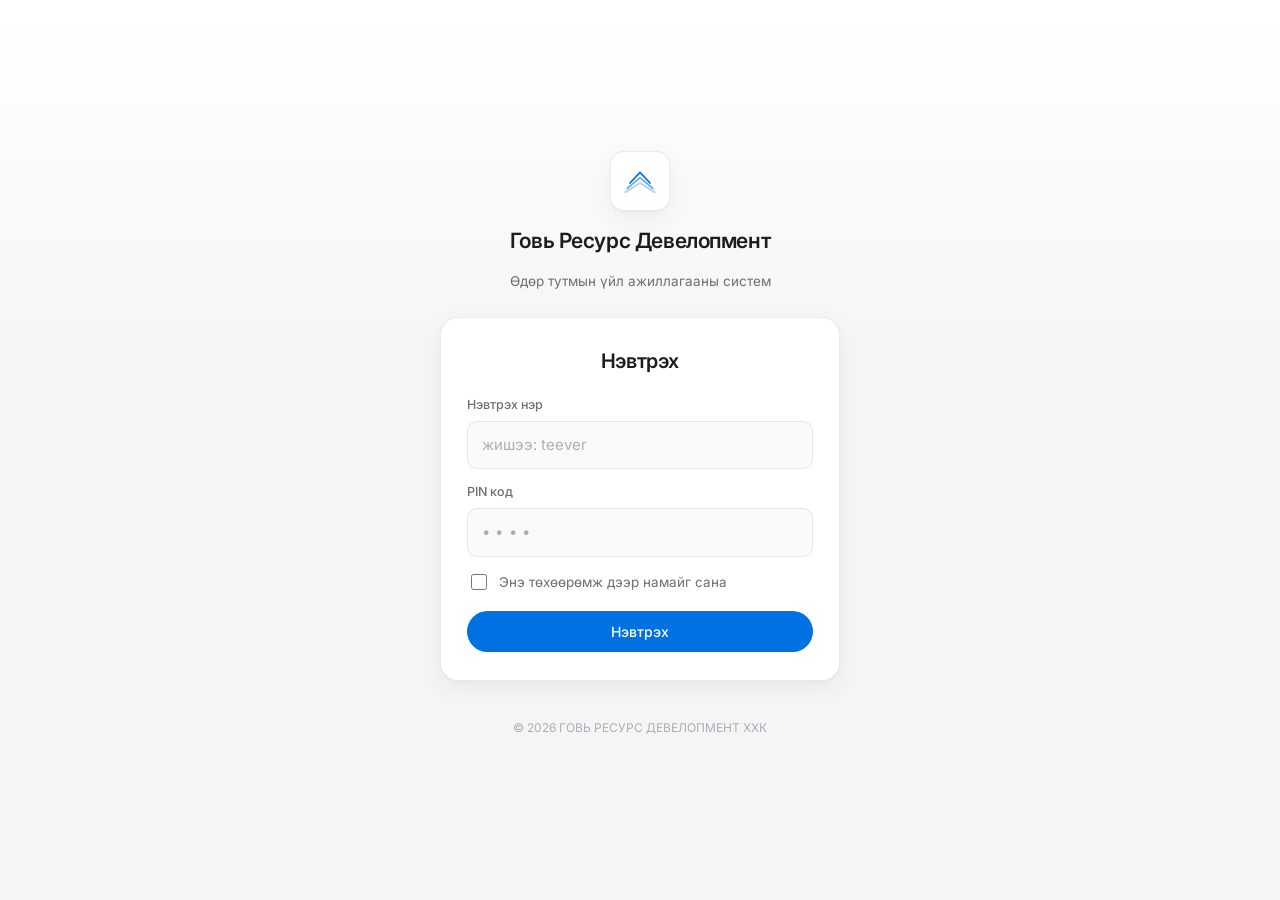
==== commit 69c01d3f: "Add files via upload" ====
--- a/index.html
+++ b/index.html
@@ -4,7 +4,7 @@
 <meta charset="utf-8">
 <meta name="viewport" content="width=device-width, initial-scale=1">
 <title>Говь Ресурс Девелопмент ХХК — Нэвтрэх</title>
-<link rel="icon" href="data:image/svg+xml,%3Csvg xmlns='http://www.w3.org/2000/svg' viewBox='0 0 48 48'%3E%3Crect width='48' height='48' rx='10' fill='%2315171A'/%3E%3Cpath d='M9 27 24 11 39 27' stroke='%23E3A538' stroke-width='3' fill='none' stroke-linecap='round' stroke-linejoin='round'/%3E%3Cpath d='M5 35 24 19 43 35' stroke='%23E3A538' stroke-width='3' fill='none' stroke-linecap='round' stroke-linejoin='round' opacity='.55'/%3E%3C/svg%3E">
+<link rel="icon" href="data:image/svg+xml,%3Csvg xmlns='http://www.w3.org/2000/svg' viewBox='0 0 48 48'%3E%3Crect width='48' height='48' rx='10' fill='%23F5F5F7'/%3E%3Cpath d='M9 27 24 11 39 27' stroke='%230071E3' stroke-width='3' fill='none' stroke-linecap='round' stroke-linejoin='round'/%3E%3Cpath d='M5 35 24 19 43 35' stroke='%230071E3' stroke-width='3' fill='none' stroke-linecap='round' stroke-linejoin='round' opacity='.55'/%3E%3C/svg%3E">
 <link rel="stylesheet" href="style.css">
 </head>
 <body class="login-body" data-page="login">
@@ -12,9 +12,9 @@
     <div class="brand-block">
       <div class="brand-logo" aria-hidden="true">
         <svg viewBox="0 0 48 48" fill="none" xmlns="http://www.w3.org/2000/svg">
-          <path d="M9 27 24 11 39 27" stroke="#E3A538" stroke-width="2.6" stroke-linecap="round" stroke-linejoin="round"/>
-          <path d="M5 35 24 19 43 35" stroke="#E3A538" stroke-width="2.6" stroke-linecap="round" stroke-linejoin="round" opacity=".62"/>
-          <path d="M2 41 24 27 46 41" stroke="#E3A538" stroke-width="2.6" stroke-linecap="round" stroke-linejoin="round" opacity=".32"/>
+          <path d="M9 27 24 11 39 27" stroke="#0071E3" stroke-width="2.6" stroke-linecap="round" stroke-linejoin="round"/>
+          <path d="M5 35 24 19 43 35" stroke="#0071E3" stroke-width="2.6" stroke-linecap="round" stroke-linejoin="round" opacity=".62"/>
+          <path d="M2 41 24 27 46 41" stroke="#0071E3" stroke-width="2.6" stroke-linecap="round" stroke-linejoin="round" opacity=".32"/>
         </svg>
       </div>
       <h1 class="brand-title">Говь Ресурс Девелопмент</h1>
--- a/style.css
+++ b/style.css
@@ -1,233 +1,264 @@
 /* =========================================================================
    ГОВЬ РЕСУРС ДЕВЕЛОПМЕНТ ХХК — Dashboard дизайны систем
-   Концепц: уурхайн хяналтын самбар / хэмжих хэрэгслийн nameplate.
-   Өнгө нь нүүрс, ган, аюулгүй ажиллагааны amber дохионоос санаа авсан.
-   ========================================================================= */
-
-@import url('https://fonts.googleapis.com/css2?family=Big+Shoulders+Display:wght@600;700;800&family=IBM+Plex+Sans:wght@400;500;600;700&family=IBM+Plex+Mono:wght@400;500;600&display=swap');
+   Концепц: Apple style — цайвар, цэвэрхэн, зөөлөн булантай цагаан картууд,
+   frosted glass дээд самбар, бага өнгө, их зай,系统 фонт.
+   ========================================================================= */
+
+@import url('https://fonts.googleapis.com/css2?family=Inter:wght@400;500;600;700&display=swap');
 
 :root{
-  /* Native date picker, select, scrollbar зэргийг харанхуй theme-д тааруулна */
-  color-scheme: dark;
-
-  /* -- Өнгө: нүүрс, ган, цаас, аюулгүй ажиллагааны дохио -- */
-  --coal:       #15171A;   /* аппын суурь дэвсгэр — түүхий нүүрс */
-  --steel:      #1F2327;   /* самбар / карт гадаргуу — цайруулсан ган */
-  --steel-2:    #262B30;   /* карт hover / раалт гадаргуу */
-  --line:       #383E45;   /* нарийн зааг шугам */
-  --line-soft:  #2B3036;
-  --paper:      #ECE7DB;   /* үндсэн бичвэр — жинлүүрийн тасалбарын цаас */
-  --paper-dim:  #9BA1A6;   /* хоёрдогч бичвэр */
-  --paper-faint:#6B7176;
-  --amber:      #E3A538;   /* гарын үсэг өнгө — аюулгүй ажиллагааны amber дохио */
-  --amber-soft: rgba(227,165,56,.14);
-  --amber-line: rgba(227,165,56,.4);
-  --green:      #57A06D;   /* төлөв: ирсэн / хэвийн */
-  --green-soft: rgba(87,160,109,.14);
-  --red:        #C1544A;   /* төлөв: анхаарах / зөрчил */
-  --red-soft:   rgba(193,84,74,.14);
-
-  --radius:     10px;
-  --radius-sm:  6px;
-  --shadow:     0 20px 45px rgba(0,0,0,.35);
-
-  --font-display: 'Big Shoulders Display', sans-serif;
-  --font-body:    'IBM Plex Sans', Arial, sans-serif;
-  --font-mono:    'IBM Plex Mono', 'Courier New', monospace;
+  color-scheme: light;
+
+  /* -- Өнгө: Apple-ийн системийн палитр -- */
+  --canvas:      #F5F5F7;   /* аппын дэвсгэр */
+  --card:        #FFFFFF;   /* карт / самбар */
+  --card-2:      #FAFAFC;   /* хоёрдогч гадаргуу, input дэвсгэр */
+  --ink:         #1D1D1F;   /* үндсэн бичвэр */
+  --ink-2:       #6E6E73;   /* хоёрдогч бичвэр */
+  --ink-3:       #AEAEB2;   /* сул бичвэр */
+  --hairline:    rgba(0,0,0,.08);
+  --blue:        #0071E3;   /* accent — Apple blue */
+  --blue-soft:   rgba(0,113,227,.08);
+  --green:       #34C759;   /* төлөв: ирсэн / хэвийн */
+  --green-soft:  rgba(52,199,89,.10);
+  --red:         #FF3B30;   /* төлөв: анхаарах / зөрчил */
+  --red-soft:    rgba(255,59,48,.08);
+  --orange:      #FF9500;
+
+  --radius-lg:   18px;
+  --radius-md:   12px;
+  --radius-sm:   10px;
+  --shadow-card: 0 1px 2px rgba(0,0,0,.04), 0 8px 24px rgba(0,0,0,.05);
+  --shadow-pop:  0 12px 40px rgba(0,0,0,.12);
+
+  --font: -apple-system, BlinkMacSystemFont, 'SF Pro Display', 'SF Pro Text',
+          'Inter', 'Segoe UI', Roboto, 'Helvetica Neue', sans-serif;
 }
 
 *{box-sizing:border-box}
 html,body{margin:0;min-height:100%}
 body{
-  background:var(--coal);
-  color:var(--paper);
-  font-family:var(--font-body);
+  background:var(--canvas);
+  color:var(--ink);
+  font-family:var(--font);
   line-height:1.5;
   -webkit-font-smoothing:antialiased;
+  text-rendering:optimizeLegibility;
 }
 a{color:inherit;text-decoration:none}
 button,input,select,textarea{font:inherit;color:inherit}
 button{cursor:pointer}
-::selection{background:var(--amber-soft);color:var(--paper)}
-:focus-visible{outline:2px solid var(--amber);outline-offset:2px}
+::selection{background:var(--blue-soft)}
+:focus-visible{outline:2px solid var(--blue);outline-offset:2px;border-radius:4px}
 .hidden{display:none!important}
-.muted{color:var(--paper-dim)}
+.muted{color:var(--ink-2)}
 .right{text-align:right}
-
-/* Тоон утга бүрд tabular mono ашиглана — instrument readout мэдрэмж */
-.num, .value, input[type="number"]{font-family:var(--font-mono);font-variant-numeric:tabular-nums}
-
-/* =========================================================================
-   БЕЗЕЛ КАРТ — гарын үсэг элемент.
-   Бүх самбар/карт дөрвөн буланд нь хэмжих хэрэгслийн bezel мэт L хэлбэрийн
-   тэмдэг авна. Энэ нь "энэ бол шууд заалт" гэдгийг илэрхийлнэ.
-   ========================================================================= */
-.bezel{position:relative;background:var(--steel);border:1px solid var(--line);border-radius:var(--radius)}
-.bezel:before,.bezel:after,.bezel .tick-a,.bezel .tick-b{content:"";position:absolute;width:9px;height:9px;pointer-events:none}
-.bezel:before{top:-1px;left:-1px;border-top:2px solid var(--amber-line);border-left:2px solid var(--amber-line)}
-.bezel:after{top:-1px;right:-1px;border-top:2px solid var(--amber-line);border-right:2px solid var(--amber-line)}
-.bezel .tick-a{bottom:-1px;left:-1px;border-bottom:2px solid var(--amber-line);border-left:2px solid var(--amber-line)}
-.bezel .tick-b{bottom:-1px;right:-1px;border-bottom:2px solid var(--amber-line);border-right:2px solid var(--amber-line)}
-
-/* =========================================================================
-   NAMEPLATE / LOGO — компанийн тэмдэгтэй metal tag
+.num,.value{font-variant-numeric:tabular-nums}
+
+/* Хуучин темийн bezel булангийн тэмдгүүд — Apple style-д хэрэггүй, нуана */
+.bezel{background:var(--card);border:1px solid var(--hairline);border-radius:var(--radius-lg);box-shadow:var(--shadow-card)}
+.bezel:before,.bezel:after{content:none}
+.tick-a,.tick-b{display:none}
+
+/* =========================================================================
+   NAMEPLATE / ЛОГО
    ========================================================================= */
 .nameplate{display:flex;align-items:center;gap:12px}
 .nameplate-mark{
-  width:40px;height:40px;border-radius:7px;display:grid;place-items:center;flex-shrink:0;
-  background:linear-gradient(160deg,#2A2F35,#1A1D20);border:1px solid var(--line);
-  box-shadow:inset 0 0 0 1px rgba(227,165,56,.12);
-}
-.nameplate-mark svg{width:22px;height:22px}
-.nameplate-text h1{font-family:var(--font-display);font-weight:700;font-size:16px;letter-spacing:.03em;margin:0;text-transform:uppercase;color:var(--paper)}
-.nameplate-text p{margin:2px 0 0;font-size:11px;color:var(--paper-faint);letter-spacing:.06em;text-transform:uppercase;font-family:var(--font-mono)}
-
-/* =========================================================================
-   ТОРБАР
-   ========================================================================= */
-.topbar{position:sticky;top:0;z-index:20;background:rgba(21,23,26,.92);backdrop-filter:blur(10px);border-bottom:1px solid var(--line)}
-.topbar-inner{width:min(1180px,calc(100% - 32px));margin:0 auto;display:flex;align-items:center;justify-content:space-between;padding:14px 0}
+  width:38px;height:38px;border-radius:10px;display:grid;place-items:center;flex-shrink:0;
+  background:var(--card);border:1px solid var(--hairline);box-shadow:0 1px 3px rgba(0,0,0,.06);
+}
+.nameplate-mark svg{width:21px;height:21px}
+.nameplate-text h1{font-size:15px;font-weight:600;letter-spacing:-.01em;margin:0;color:var(--ink)}
+.nameplate-text p{margin:1px 0 0;font-size:11.5px;color:var(--ink-2);font-weight:500;letter-spacing:.01em;text-transform:none}
+
+/* =========================================================================
+   ТОРБАР — frosted glass
+   ========================================================================= */
+.topbar{
+  position:sticky;top:0;z-index:20;
+  background:rgba(255,255,255,.72);
+  backdrop-filter:saturate(180%) blur(20px);
+  -webkit-backdrop-filter:saturate(180%) blur(20px);
+  border-bottom:1px solid var(--hairline);
+}
+.topbar-inner{width:min(1180px,calc(100% - 32px));margin:0 auto;display:flex;align-items:center;justify-content:space-between;padding:12px 0}
 .top-actions{display:flex;gap:10px;align-items:center}
-.user-pill{padding:8px 12px;border:1px solid var(--line);border-radius:999px;background:var(--steel);color:var(--paper-dim);font-size:12px;font-family:var(--font-mono)}
-
-/* =========================================================================
-   ТОВЧ
-   ========================================================================= */
-.btn{border:1px solid transparent;border-radius:var(--radius-sm);padding:11px 18px;font-weight:600;font-size:13.5px;display:inline-flex;align-items:center;justify-content:center;gap:8px;min-height:42px;letter-spacing:.01em;transition:filter .12s,border-color .12s,background-color .12s}
-.btn-primary{background:var(--amber);color:#1A1200;font-weight:700}
-.btn-primary:hover{filter:brightness(1.07)}
-.btn-primary:disabled{opacity:.5;cursor:not-allowed;filter:none}
-.btn-soft{background:transparent;border-color:var(--line);color:var(--paper)}
-.btn-soft:hover{border-color:var(--amber-line);color:var(--amber)}
-.btn-dark{background:var(--steel-2);border-color:var(--line);color:var(--paper)}
-.btn-icon{padding:11px 14px;min-width:42px}
-
-/* =========================================================================
-   НЭВТРЭХ ХУУДАС — хандалтын самбар (access panel) төрхтэй
-   ========================================================================= */
-.login-body{min-height:100vh;display:flex;align-items:center;justify-content:center;padding:24px;
-  background:
-    radial-gradient(circle at 50% 0%, #1C1F23 0%, var(--coal) 55%),
-    repeating-linear-gradient(135deg, rgba(255,255,255,.012) 0 2px, transparent 2px 26px);
-}
-.login-shell{width:min(440px,100%);display:flex;flex-direction:column;align-items:center;gap:22px}
+.user-pill{padding:7px 14px;border-radius:999px;background:rgba(0,0,0,.045);color:var(--ink-2);font-size:12.5px;font-weight:500}
+
+/* =========================================================================
+   ТОВЧ — Apple-ийн pill товч
+   ========================================================================= */
+.btn{
+  border:none;border-radius:999px;padding:10px 20px;font-weight:500;font-size:14px;
+  display:inline-flex;align-items:center;justify-content:center;gap:8px;min-height:40px;
+  letter-spacing:-.01em;transition:background-color .15s,color .15s,transform .1s,box-shadow .15s;
+}
+.btn:active{transform:scale(.97)}
+.btn-primary{background:var(--blue);color:#fff}
+.btn-primary:hover{background:#0077ED}
+.btn-primary:disabled{opacity:.4;cursor:not-allowed}
+.btn-soft{background:rgba(0,0,0,.045);color:var(--ink)}
+.btn-soft:hover{background:rgba(0,0,0,.08)}
+.btn-icon{padding:10px 15px;min-width:40px}
+
+/* =========================================================================
+   НЭВТРЭХ ХУУДАС
+   ========================================================================= */
+.login-body{
+  min-height:100vh;display:flex;align-items:center;justify-content:center;padding:24px;
+  background:linear-gradient(180deg,#FFFFFF 0%,var(--canvas) 40%);
+}
+.login-shell{width:min(400px,100%);display:flex;flex-direction:column;align-items:center;gap:26px}
 .brand-block{text-align:center;display:flex;flex-direction:column;align-items:center;gap:14px}
-.brand-logo{width:64px;height:64px;border-radius:12px;display:grid;place-items:center;
-  background:linear-gradient(160deg,#2A2F35,#1A1D20);border:1px solid var(--line);
-  box-shadow:inset 0 0 0 1px rgba(227,165,56,.14), 0 14px 30px rgba(0,0,0,.4);}
-.brand-logo svg{width:34px;height:34px}
-.brand-title{font-family:var(--font-display);font-size:22px;font-weight:700;letter-spacing:.04em;margin:0;text-transform:uppercase}
-.brand-subtitle{margin:0;color:var(--paper-faint);font-size:12px;letter-spacing:.08em;text-transform:uppercase;font-family:var(--font-mono)}
-
-.access-panel{width:100%;padding:28px 26px;box-shadow:var(--shadow)}
-.access-head{margin-bottom:22px}
-.access-head .eyebrow{font-family:var(--font-mono);font-size:11px;letter-spacing:.12em;text-transform:uppercase;color:var(--amber);margin:0 0 6px}
-.access-head h2{margin:0;font-family:var(--font-display);font-size:24px;font-weight:700;text-transform:uppercase;letter-spacing:.02em}
-
-.field{margin-bottom:16px}
-.field label{display:block;font-size:11px;font-weight:600;letter-spacing:.08em;text-transform:uppercase;color:var(--paper-dim);margin:0 0 8px;font-family:var(--font-mono)}
+.brand-logo{
+  width:60px;height:60px;border-radius:14px;display:grid;place-items:center;
+  background:var(--card);border:1px solid var(--hairline);box-shadow:var(--shadow-card);
+}
+.brand-logo svg{width:32px;height:32px}
+.brand-title{font-size:21px;font-weight:600;letter-spacing:-.02em;margin:0;text-transform:none}
+.brand-subtitle{margin:0;color:var(--ink-2);font-size:13.5px;font-weight:400;letter-spacing:0;text-transform:none}
+
+.access-panel{width:100%;padding:28px 26px}
+.access-head{margin-bottom:20px;text-align:center}
+.access-head .eyebrow{display:none}
+.access-head h2{margin:0;font-size:20px;font-weight:600;letter-spacing:-.02em;text-transform:none}
+
+.field{margin-bottom:14px}
+.field label{display:block;font-size:12.5px;font-weight:500;color:var(--ink-2);margin:0 0 6px;letter-spacing:0;text-transform:none}
 .field input,.field select,.field textarea{
-  width:100%;background:var(--coal);border:1px solid var(--line);border-radius:var(--radius-sm);
-  padding:13px 14px;color:var(--paper);outline:none;transition:border-color .12s,box-shadow .12s;
-}
-.field input::placeholder{color:var(--paper-faint)}
-.field input:focus,.field select:focus,.field textarea:focus{border-color:var(--amber-line);box-shadow:0 0 0 3px var(--amber-soft)}
-.field textarea{min-height:92px;resize:vertical;font-family:var(--font-body)}
+  width:100%;background:var(--card-2);border:1px solid var(--hairline);border-radius:var(--radius-sm);
+  padding:12px 14px;color:var(--ink);outline:none;font-size:15px;
+  transition:border-color .15s,box-shadow .15s,background-color .15s;
+}
+.field input::placeholder{color:var(--ink-3)}
+.field input:focus,.field select:focus,.field textarea:focus{
+  background:var(--card);border-color:var(--blue);box-shadow:0 0 0 3.5px var(--blue-soft);
+}
+.field textarea{min-height:90px;resize:vertical}
 .field.full{grid-column:1/-1}
-.pin-input{letter-spacing:.4em;font-family:var(--font-mono);font-size:18px}
-
-.check-row{display:flex;gap:10px;align-items:center;margin-bottom:18px}
-.check-row input{width:16px;height:16px;accent-color:var(--amber)}
-.check-row span{font-size:13px;color:var(--paper-dim)}
-
-.alert{border-radius:var(--radius-sm);padding:11px 14px;font-size:13px;margin-bottom:14px;border:1px solid transparent;font-family:var(--font-mono)}
-.alert-error{background:var(--red-soft);color:#F0A69E;border-color:rgba(193,84,74,.35)}
-.alert-ok{background:var(--green-soft);color:#9FDBB1;border-color:rgba(87,160,109,.35)}
-
-.footer-note{color:var(--paper-faint);font-size:11px;text-align:center;font-family:var(--font-mono);letter-spacing:.03em}
+.pin-input{letter-spacing:.35em;font-size:17px}
+
+.check-row{display:flex;gap:9px;align-items:center;margin-bottom:18px}
+.check-row input{width:16px;height:16px;accent-color:var(--blue)}
+.check-row span{font-size:13.5px;color:var(--ink-2)}
+
+.alert{border-radius:var(--radius-sm);padding:11px 14px;font-size:13.5px;margin-bottom:14px;font-weight:500}
+.alert-error{background:var(--red-soft);color:#C0362C}
+.alert-ok{background:var(--green-soft);color:#1E7B3C}
+
+.footer-note{color:var(--ink-3);font-size:12px;text-align:center;font-weight:400;letter-spacing:0}
 
 /* =========================================================================
    ГОЛ ЛАЙАУТ
    ========================================================================= */
-.main{width:min(1180px,calc(100% - 32px));margin:22px auto 48px}
-.hero{padding:22px 24px;margin-bottom:16px}
+.main{width:min(1180px,calc(100% - 32px));margin:22px auto 56px}
+.hero{padding:26px 28px;margin-bottom:14px}
 .hero-row{display:flex;align-items:flex-end;justify-content:space-between;gap:18px;flex-wrap:wrap}
-.hero .eyebrow{font-family:var(--font-mono);font-size:11px;letter-spacing:.12em;text-transform:uppercase;color:var(--amber);margin:0 0 6px}
-.hero h2{margin:0 0 4px;font-family:var(--font-display);font-size:28px;font-weight:700;text-transform:uppercase;letter-spacing:.01em}
-.hero p{margin:0;color:var(--paper-dim);font-size:13.5px}
+.hero .eyebrow{font-size:12px;font-weight:600;letter-spacing:.02em;text-transform:uppercase;color:var(--blue);margin:0 0 4px}
+.hero h2{margin:0 0 4px;font-size:28px;font-weight:700;letter-spacing:-.025em;text-transform:none}
+.hero p{margin:0;color:var(--ink-2);font-size:14px}
 .date-tools{display:flex;gap:8px;align-items:center}
-.date-tools input,.date-tools select{border:1px solid var(--line);border-radius:var(--radius-sm);padding:10px 12px;background:var(--coal);color:var(--paper);font-family:var(--font-mono);font-size:13px}
-
-.panel{padding:20px 22px;margin-bottom:16px}
+.date-tools input,.date-tools select{
+  border:1px solid var(--hairline);border-radius:var(--radius-sm);padding:9px 12px;
+  background:var(--card-2);color:var(--ink);font-size:14px;font-variant-numeric:tabular-nums;
+}
+.date-tools input:focus{border-color:var(--blue);box-shadow:0 0 0 3.5px var(--blue-soft);outline:none}
+
+.panel{padding:22px 24px;margin-bottom:14px}
 .panel-head{display:flex;align-items:flex-start;justify-content:space-between;gap:16px;margin-bottom:16px;flex-wrap:wrap}
 .panel-head .label-row{display:flex;align-items:center;gap:10px}
-.panel-head h3{margin:0;font-family:var(--font-display);font-size:19px;font-weight:700;text-transform:uppercase;letter-spacing:.01em}
-.panel-head p{margin:4px 0 0;color:var(--paper-dim);font-size:12.5px}
-
-.asset-tag{font-family:var(--font-mono);font-size:10.5px;font-weight:600;letter-spacing:.06em;color:var(--amber);background:var(--amber-soft);border:1px solid var(--amber-line);border-radius:4px;padding:3px 7px}
-
-/* =========================================================================
-   ТӨЛӨВИЙН ГЭРЭЛТҮҮЛЭГЧ — тайлан ирсэн/ирээгүйг заана (dial indicator)
+.panel-head h3{margin:0;font-size:17px;font-weight:600;letter-spacing:-.015em;text-transform:none}
+.panel-head p{margin:3px 0 0;color:var(--ink-2);font-size:13px}
+
+.asset-tag{
+  font-size:10.5px;font-weight:600;letter-spacing:.04em;color:var(--ink-2);
+  background:rgba(0,0,0,.045);border-radius:999px;padding:3px 9px;
+  font-variant-numeric:tabular-nums;
+}
+
+/* =========================================================================
+   ТӨЛӨВИЙН ИНДИКАТОР — тайлан ирсэн / хүлээгдэж байгаа
    ========================================================================= */
 .status-row{display:flex;flex-wrap:wrap;gap:10px}
-.status-dial{display:flex;align-items:center;gap:10px;padding:11px 14px;border-radius:var(--radius-sm);border:1px solid var(--line);background:var(--coal);text-align:left;min-width:190px}
-.status-dial .lamp{width:9px;height:9px;border-radius:50%;flex-shrink:0;background:var(--line);box-shadow:inset 0 0 0 1px rgba(0,0,0,.4)}
-.status-dial.lit{border-color:rgba(87,160,109,.35);background:var(--green-soft);cursor:pointer}
-.status-dial.lit .lamp{background:var(--green);box-shadow:0 0 8px rgba(87,160,109,.7)}
-.status-dial.lit:hover{border-color:var(--green)}
+.status-dial{
+  display:flex;align-items:center;gap:10px;padding:11px 15px;border-radius:var(--radius-md);
+  border:1px solid var(--hairline);background:var(--card-2);text-align:left;min-width:190px;
+  transition:background-color .15s,border-color .15s,box-shadow .15s;
+}
+.status-dial .lamp{width:8px;height:8px;border-radius:50%;flex-shrink:0;background:var(--ink-3)}
+.status-dial.lit{background:var(--card);border-color:rgba(52,199,89,.35);cursor:pointer}
+.status-dial.lit .lamp{background:var(--green)}
+.status-dial.lit:hover{border-color:var(--green);box-shadow:0 2px 8px rgba(52,199,89,.15)}
 .status-dial .dial-text{display:flex;flex-direction:column;gap:1px}
-.status-dial .dial-name{font-size:12.5px;font-weight:600}
-.status-dial .dial-meta{font-size:10.5px;color:var(--paper-faint);font-family:var(--font-mono)}
-.status-dial.pending .dial-name{color:var(--paper-dim)}
-
-/* =========================================================================
-   KPI КАРТ — instrument readout / nameplate
+.status-dial .dial-name{font-size:13px;font-weight:600;letter-spacing:-.01em}
+.status-dial .dial-meta{font-size:11.5px;color:var(--ink-2);font-variant-numeric:tabular-nums}
+.status-dial.pending .dial-name{color:var(--ink-2);font-weight:500}
+
+/* =========================================================================
+   KPI КАРТ
    ========================================================================= */
 .cards{display:grid;grid-template-columns:repeat(4,minmax(0,1fr));gap:12px}
 .cards-3{grid-template-columns:repeat(3,minmax(0,1fr))}
-.card{padding:16px}
-.card .card-tag-row{display:flex;justify-content:space-between;align-items:flex-start;margin-bottom:12px}
-.card .label{font-size:11px;color:var(--paper-dim);font-weight:600;letter-spacing:.03em}
-.card .value{font-family:var(--font-display);font-size:30px;font-weight:700;margin:2px 0 6px;color:var(--paper);line-height:1}
-.card .value .unit{font-family:var(--font-body);font-size:13px;font-weight:500;color:var(--paper-dim);margin-left:4px}
-.card .sub{font-size:11.5px;color:var(--paper-faint);font-family:var(--font-mono)}
-.card-missing{opacity:.5}
-.card-missing .value{color:var(--paper-faint)}
-.card-warn{background:var(--red-soft);border-color:rgba(193,84,74,.4)}
-.card-warn .value{color:#F0A69E}
+.card{padding:18px 18px 16px}
+.card .card-tag-row{display:flex;justify-content:space-between;align-items:flex-start;gap:8px;margin-bottom:14px}
+.card .label{font-size:12.5px;color:var(--ink-2);font-weight:500;letter-spacing:-.005em}
+.card .value{font-size:32px;font-weight:700;margin:0 0 5px;color:var(--ink);line-height:1.05;letter-spacing:-.03em}
+.card .value .unit{font-size:14px;font-weight:500;color:var(--ink-2);margin-left:3px;letter-spacing:0}
+.card .sub{font-size:12px;color:var(--ink-3);font-variant-numeric:tabular-nums}
+.card-missing{background:var(--card-2);box-shadow:none}
+.card-missing .value{color:var(--ink-3)}
+.card-warn{border-color:rgba(255,59,48,.25)}
+.card-warn .value{color:var(--red)}
+.card-warn .asset-tag{background:var(--red-soft);color:var(--red)}
 
 /* =========================================================================
    ХҮСНЭГТ
    ========================================================================= */
-.table-wrap{border:1px solid var(--line);border-radius:var(--radius-sm);overflow:auto}
-.table{width:100%;border-collapse:collapse;font-size:13.5px}
-.table th,.table td{padding:11px 14px;border-bottom:1px solid var(--line-soft);text-align:left;white-space:nowrap}
-.table th{background:var(--steel-2);font-size:10.5px;color:var(--paper-dim);text-transform:uppercase;letter-spacing:.05em;font-family:var(--font-mono)}
+.table-wrap{border:1px solid var(--hairline);border-radius:var(--radius-md);overflow:auto;background:var(--card)}
+.table{width:100%;border-collapse:collapse;font-size:14px}
+.table th,.table td{padding:12px 16px;border-bottom:1px solid var(--hairline);text-align:left;white-space:nowrap}
+.table th{background:var(--card-2);font-size:11.5px;color:var(--ink-2);font-weight:600;letter-spacing:.02em;text-transform:uppercase}
 .table tr:last-child td{border-bottom:0}
-.table td.right{font-family:var(--font-mono)}
-
-.module-empty{border:1px dashed var(--line);border-radius:var(--radius-sm);padding:22px;color:var(--paper-dim);font-size:13px;text-align:center}
+.table td.right{font-variant-numeric:tabular-nums;font-weight:600}
+
+.module-empty{
+  border:1px dashed var(--hairline);border-radius:var(--radius-md);padding:26px;
+  color:var(--ink-2);font-size:13.5px;text-align:center;background:var(--card-2);
+}
 
 /* =========================================================================
    АЖИЛТНЫ ТАЙЛАНГИЙН ХУУДАС
    ========================================================================= */
-.report-shell{width:min(920px,calc(100% - 32px));margin:22px auto 48px}
-.access-confirm{display:flex;align-items:center;gap:12px;padding:14px 16px;margin-bottom:16px}
-.access-confirm .lamp{width:9px;height:9px;border-radius:50%;background:var(--green);box-shadow:0 0 8px rgba(87,160,109,.7);flex-shrink:0}
-.access-confirm .txt{font-size:13px}
-.access-confirm .txt b{color:var(--paper)}
-.access-confirm .txt span{color:var(--paper-dim)}
+.report-shell{width:min(920px,calc(100% - 32px));margin:22px auto 56px}
+.access-confirm{display:flex;align-items:center;gap:11px;padding:14px 18px;margin-bottom:14px}
+.access-confirm .lamp{width:8px;height:8px;border-radius:50%;background:var(--green);flex-shrink:0}
+.access-confirm .txt{font-size:13.5px}
+.access-confirm .txt b{color:var(--ink);font-weight:600}
+.access-confirm .txt span{color:var(--ink-2)}
 
 .permission-grid{display:grid;grid-template-columns:repeat(3,minmax(0,1fr));gap:10px}
-.permission-card{border:1px solid var(--line);background:var(--coal);border-radius:var(--radius-sm);padding:14px;text-align:left}
-.permission-card.active{border-color:var(--amber-line);background:var(--amber-soft)}
-.permission-card .ptag{display:block;font-family:var(--font-mono);font-size:10px;color:var(--amber);letter-spacing:.06em;margin-bottom:6px}
-.permission-card span.pname{display:block;color:var(--paper);font-weight:700;font-size:13.5px}
-.permission-card small{display:block;margin-top:4px;color:var(--paper-dim);font-size:11.5px}
+.permission-card{
+  border:1px solid var(--hairline);background:var(--card-2);border-radius:var(--radius-md);
+  padding:15px 16px;text-align:left;transition:background-color .15s,border-color .15s,box-shadow .15s;
+}
+.permission-card:hover{background:var(--card)}
+.permission-card.active{background:var(--card);border-color:var(--blue);box-shadow:0 0 0 3px var(--blue-soft)}
+.permission-card .ptag{display:inline-block;font-size:10px;font-weight:600;color:var(--ink-2);background:rgba(0,0,0,.045);border-radius:999px;padding:2px 8px;letter-spacing:.04em;margin-bottom:8px}
+.permission-card.active .ptag{color:var(--blue);background:var(--blue-soft)}
+.permission-card span.pname{display:block;color:var(--ink);font-weight:600;font-size:14px;letter-spacing:-.01em}
+.permission-card small{display:block;margin-top:3px;color:var(--ink-2);font-size:12px}
 
 .dynamic-form{display:grid;grid-template-columns:repeat(2,minmax(0,1fr));gap:14px}
 .dynamic-form .full{grid-column:1/-1}
-.form-actions{grid-column:1/-1;display:flex;gap:10px;justify-content:flex-end;padding-top:4px}
+.form-actions{grid-column:1/-1;display:flex;gap:10px;justify-content:flex-end;padding-top:6px}
+
+/* =========================================================================
+   МОТИОН
+   ========================================================================= */
+@media(prefers-reduced-motion:reduce){
+  *{transition:none!important;animation:none!important;scroll-behavior:auto!important}
+}
 
 /* =========================================================================
    RESPONSIVE
@@ -238,6 +269,7 @@
   .permission-grid{grid-template-columns:1fr}
   .dynamic-form{grid-template-columns:1fr}
   .hero-row{align-items:flex-start}
+  .hero h2{font-size:24px}
 }
 @media(max-width:560px){
   .cards,.cards-3{grid-template-columns:1fr}
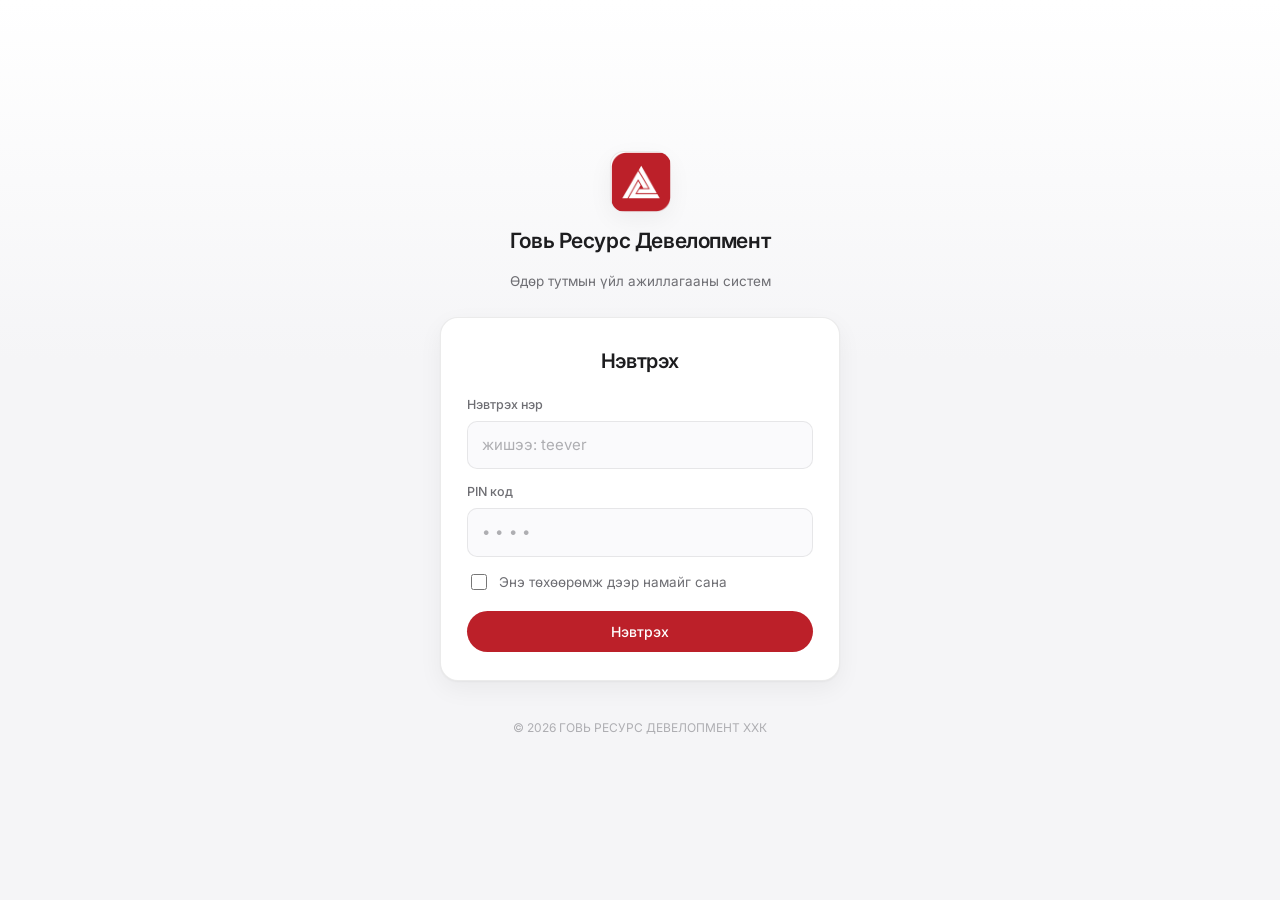
==== commit 862fbb2e: "Add files via upload" ====
--- a/index.html
+++ b/index.html
@@ -4,19 +4,13 @@
 <meta charset="utf-8">
 <meta name="viewport" content="width=device-width, initial-scale=1">
 <title>Говь Ресурс Девелопмент ХХК — Нэвтрэх</title>
-<link rel="icon" href="data:image/svg+xml,%3Csvg xmlns='http://www.w3.org/2000/svg' viewBox='0 0 48 48'%3E%3Crect width='48' height='48' rx='10' fill='%23F5F5F7'/%3E%3Cpath d='M9 27 24 11 39 27' stroke='%230071E3' stroke-width='3' fill='none' stroke-linecap='round' stroke-linejoin='round'/%3E%3Cpath d='M5 35 24 19 43 35' stroke='%230071E3' stroke-width='3' fill='none' stroke-linecap='round' stroke-linejoin='round' opacity='.55'/%3E%3C/svg%3E">
+<link rel="icon" type="image/png" href="favicon.png">
 <link rel="stylesheet" href="style.css">
 </head>
 <body class="login-body" data-page="login">
   <main class="login-shell">
     <div class="brand-block">
-      <div class="brand-logo" aria-hidden="true">
-        <svg viewBox="0 0 48 48" fill="none" xmlns="http://www.w3.org/2000/svg">
-          <path d="M9 27 24 11 39 27" stroke="#0071E3" stroke-width="2.6" stroke-linecap="round" stroke-linejoin="round"/>
-          <path d="M5 35 24 19 43 35" stroke="#0071E3" stroke-width="2.6" stroke-linecap="round" stroke-linejoin="round" opacity=".62"/>
-          <path d="M2 41 24 27 46 41" stroke="#0071E3" stroke-width="2.6" stroke-linecap="round" stroke-linejoin="round" opacity=".32"/>
-        </svg>
-      </div>
+      <div class="brand-logo" aria-hidden="true"><img src="logo.png" alt="Говь Ресурс Девелопмент" width="60" height="60" style="display:block;border-radius:14px"></div>
       <h1 class="brand-title">Говь Ресурс Девелопмент</h1>
       <p class="brand-subtitle">Өдөр тутмын үйл ажиллагааны систем</p>
     </div>
--- a/style.css
+++ b/style.css
@@ -1,7 +1,7 @@
 /* =========================================================================
    ГОВЬ РЕСУРС ДЕВЕЛОПМЕНТ ХХК — Dashboard дизайны систем
-   Концепц: Apple style — цайвар, цэвэрхэн, зөөлөн булантай цагаан картууд,
-   frosted glass дээд самбар, бага өнгө, их зай,系统 фонт.
+   Концепц: Apple style + компанийн брэнд улаан (#BC2029).
+   Цайвар цэвэрхэн гадаргуу, frosted glass, зөөлөн хөдөлгөөний эффектүүд.
    ========================================================================= */
 
 @import url('https://fonts.googleapis.com/css2?family=Inter:wght@400;500;600;700&display=swap');
@@ -17,12 +17,13 @@
   --ink-2:       #6E6E73;   /* хоёрдогч бичвэр */
   --ink-3:       #AEAEB2;   /* сул бичвэр */
   --hairline:    rgba(0,0,0,.08);
-  --blue:        #0071E3;   /* accent — Apple blue */
-  --blue-soft:   rgba(0,113,227,.08);
+  --brand:       #BC2029;   /* accent — компанийн логоны улаан */
+  --brand-deep:  #9E1B22;   /* hover / идэвхтэй төлөв */
+  --brand-soft:  rgba(188,32,41,.08);
   --green:       #34C759;   /* төлөв: ирсэн / хэвийн */
   --green-soft:  rgba(52,199,89,.10);
-  --red:         #FF3B30;   /* төлөв: анхаарах / зөрчил */
-  --red-soft:    rgba(255,59,48,.08);
+  --red:         #E8590C;   /* төлөв: анхаарах / зөрчил (улбар шар — брэнд улаанаас ялгаатай) */
+  --red-soft:    rgba(232,89,12,.09);
   --orange:      #FF9500;
 
   --radius-lg:   18px;
@@ -48,8 +49,8 @@
 a{color:inherit;text-decoration:none}
 button,input,select,textarea{font:inherit;color:inherit}
 button{cursor:pointer}
-::selection{background:var(--blue-soft)}
-:focus-visible{outline:2px solid var(--blue);outline-offset:2px;border-radius:4px}
+::selection{background:var(--brand-soft)}
+:focus-visible{outline:2px solid var(--brand);outline-offset:2px;border-radius:4px}
 .hidden{display:none!important}
 .muted{color:var(--ink-2)}
 .right{text-align:right}
@@ -95,8 +96,8 @@
   letter-spacing:-.01em;transition:background-color .15s,color .15s,transform .1s,box-shadow .15s;
 }
 .btn:active{transform:scale(.97)}
-.btn-primary{background:var(--blue);color:#fff}
-.btn-primary:hover{background:#0077ED}
+.btn-primary{background:var(--brand);color:#fff}
+.btn-primary:hover{background:var(--brand-deep)}
 .btn-primary:disabled{opacity:.4;cursor:not-allowed}
 .btn-soft{background:rgba(0,0,0,.045);color:var(--ink)}
 .btn-soft:hover{background:rgba(0,0,0,.08)}
@@ -133,18 +134,18 @@
 }
 .field input::placeholder{color:var(--ink-3)}
 .field input:focus,.field select:focus,.field textarea:focus{
-  background:var(--card);border-color:var(--blue);box-shadow:0 0 0 3.5px var(--blue-soft);
+  background:var(--card);border-color:var(--brand);box-shadow:0 0 0 3.5px var(--brand-soft);
 }
 .field textarea{min-height:90px;resize:vertical}
 .field.full{grid-column:1/-1}
 .pin-input{letter-spacing:.35em;font-size:17px}
 
 .check-row{display:flex;gap:9px;align-items:center;margin-bottom:18px}
-.check-row input{width:16px;height:16px;accent-color:var(--blue)}
+.check-row input{width:16px;height:16px;accent-color:var(--brand)}
 .check-row span{font-size:13.5px;color:var(--ink-2)}
 
 .alert{border-radius:var(--radius-sm);padding:11px 14px;font-size:13.5px;margin-bottom:14px;font-weight:500}
-.alert-error{background:var(--red-soft);color:#C0362C}
+.alert-error{background:var(--brand-soft);color:var(--brand)}
 .alert-ok{background:var(--green-soft);color:#1E7B3C}
 
 .footer-note{color:var(--ink-3);font-size:12px;text-align:center;font-weight:400;letter-spacing:0}
@@ -155,7 +156,7 @@
 .main{width:min(1180px,calc(100% - 32px));margin:22px auto 56px}
 .hero{padding:26px 28px;margin-bottom:14px}
 .hero-row{display:flex;align-items:flex-end;justify-content:space-between;gap:18px;flex-wrap:wrap}
-.hero .eyebrow{font-size:12px;font-weight:600;letter-spacing:.02em;text-transform:uppercase;color:var(--blue);margin:0 0 4px}
+.hero .eyebrow{font-size:12px;font-weight:600;letter-spacing:.02em;text-transform:uppercase;color:var(--brand);margin:0 0 4px}
 .hero h2{margin:0 0 4px;font-size:28px;font-weight:700;letter-spacing:-.025em;text-transform:none}
 .hero p{margin:0;color:var(--ink-2);font-size:14px}
 .date-tools{display:flex;gap:8px;align-items:center}
@@ -163,7 +164,7 @@
   border:1px solid var(--hairline);border-radius:var(--radius-sm);padding:9px 12px;
   background:var(--card-2);color:var(--ink);font-size:14px;font-variant-numeric:tabular-nums;
 }
-.date-tools input:focus{border-color:var(--blue);box-shadow:0 0 0 3.5px var(--blue-soft);outline:none}
+.date-tools input:focus{border-color:var(--brand);box-shadow:0 0 0 3.5px var(--brand-soft);outline:none}
 
 .panel{padding:22px 24px;margin-bottom:14px}
 .panel-head{display:flex;align-items:flex-start;justify-content:space-between;gap:16px;margin-bottom:16px;flex-wrap:wrap}
@@ -208,7 +209,7 @@
 .card .sub{font-size:12px;color:var(--ink-3);font-variant-numeric:tabular-nums}
 .card-missing{background:var(--card-2);box-shadow:none}
 .card-missing .value{color:var(--ink-3)}
-.card-warn{border-color:rgba(255,59,48,.25)}
+.card-warn{border-color:rgba(232,89,12,.3)}
 .card-warn .value{color:var(--red)}
 .card-warn .asset-tag{background:var(--red-soft);color:var(--red)}
 
@@ -243,15 +244,73 @@
   padding:15px 16px;text-align:left;transition:background-color .15s,border-color .15s,box-shadow .15s;
 }
 .permission-card:hover{background:var(--card)}
-.permission-card.active{background:var(--card);border-color:var(--blue);box-shadow:0 0 0 3px var(--blue-soft)}
+.permission-card.active{background:var(--card);border-color:var(--brand);box-shadow:0 0 0 3px var(--brand-soft)}
 .permission-card .ptag{display:inline-block;font-size:10px;font-weight:600;color:var(--ink-2);background:rgba(0,0,0,.045);border-radius:999px;padding:2px 8px;letter-spacing:.04em;margin-bottom:8px}
-.permission-card.active .ptag{color:var(--blue);background:var(--blue-soft)}
+.permission-card.active .ptag{color:var(--brand);background:var(--brand-soft)}
 .permission-card span.pname{display:block;color:var(--ink);font-weight:600;font-size:14px;letter-spacing:-.01em}
 .permission-card small{display:block;margin-top:3px;color:var(--ink-2);font-size:12px}
 
 .dynamic-form{display:grid;grid-template-columns:repeat(2,minmax(0,1fr));gap:14px}
 .dynamic-form .full{grid-column:1/-1}
 .form-actions{grid-column:1/-1;display:flex;gap:10px;justify-content:flex-end;padding-top:6px}
+
+
+/* =========================================================================
+   ХӨДӨЛГӨӨНИЙ ЭФФЕКТҮҮД
+   ========================================================================= */
+
+/* Хуудас нээгдэхэд самбарууд зөөлөн дээшилж илэрнэ (stagger) */
+@keyframes rise-in{
+  from{opacity:0;transform:translateY(14px)}
+  to{opacity:1;transform:translateY(0)}
+}
+.main > .bezel, .main > section, .report-shell > .bezel, .report-shell > section{
+  animation:rise-in .5s cubic-bezier(.22,.8,.3,1) backwards;
+}
+.main > *:nth-child(1),.report-shell > *:nth-child(1){animation-delay:.02s}
+.main > *:nth-child(2),.report-shell > *:nth-child(2){animation-delay:.08s}
+.main > *:nth-child(3),.report-shell > *:nth-child(3){animation-delay:.14s}
+.main > *:nth-child(4),.report-shell > *:nth-child(4){animation-delay:.20s}
+.main > *:nth-child(5),.report-shell > *:nth-child(5){animation-delay:.26s}
+
+/* Нэвтрэх хуудасны орох хөдөлгөөн */
+.brand-block{animation:rise-in .55s cubic-bezier(.22,.8,.3,1) backwards}
+.access-panel{animation:rise-in .55s .1s cubic-bezier(.22,.8,.3,1) backwards}
+.footer-note{animation:rise-in .55s .2s cubic-bezier(.22,.8,.3,1) backwards}
+
+/* KPI карт hover — зөөлөн өргөгдөнө */
+.card{transition:transform .25s cubic-bezier(.22,.8,.3,1),box-shadow .25s}
+.card:hover{transform:translateY(-3px);box-shadow:0 4px 8px rgba(0,0,0,.05),0 16px 36px rgba(0,0,0,.09)}
+.card-missing:hover{transform:none;box-shadow:none}
+
+/* Ирсэн тайлангийн ногоон гэрэл — амьд лугшилт */
+@keyframes lamp-pulse{
+  0%,100%{box-shadow:0 0 0 0 rgba(52,199,89,.45)}
+  55%{box-shadow:0 0 0 5px rgba(52,199,89,0)}
+}
+.status-dial.lit .lamp{animation:lamp-pulse 2.4s ease-out infinite}
+
+/* Status dial hover — бага зэрэг өргөгдөнө */
+.status-dial.lit{transition:transform .2s cubic-bezier(.22,.8,.3,1),border-color .15s,box-shadow .2s}
+.status-dial.lit:hover{transform:translateY(-2px)}
+
+/* Логон дээр hover хийхэд бага зэрэг томорно */
+.nameplate-mark img,.brand-logo img{transition:transform .3s cubic-bezier(.22,.8,.3,1)}
+.nameplate:hover .nameplate-mark img{transform:scale(1.08) rotate(-3deg)}
+
+/* Дэлгэрэнгүй самбар нээгдэх хөдөлгөөн */
+#moduleDetail > section{animation:rise-in .4s cubic-bezier(.22,.8,.3,1) backwards}
+
+/* Товчны фокус/hover аль хэдийн transition-тэй; идэвхтэй permission картын шилжилт */
+.permission-card{transition:background-color .15s,border-color .15s,box-shadow .2s,transform .2s}
+.permission-card:hover{transform:translateY(-1px)}
+
+/* Hero гарчгийн доорх брэнд өнгийн нарийн зурвас — гоёл биш, брэндийн тэмдэг */
+.hero .eyebrow{position:relative;display:inline-block;padding-bottom:2px}
+.hero .eyebrow:after{
+  content:"";position:absolute;left:0;bottom:-3px;height:2px;width:26px;
+  background:var(--brand);border-radius:2px;
+}
 
 /* =========================================================================
    МОТИОН
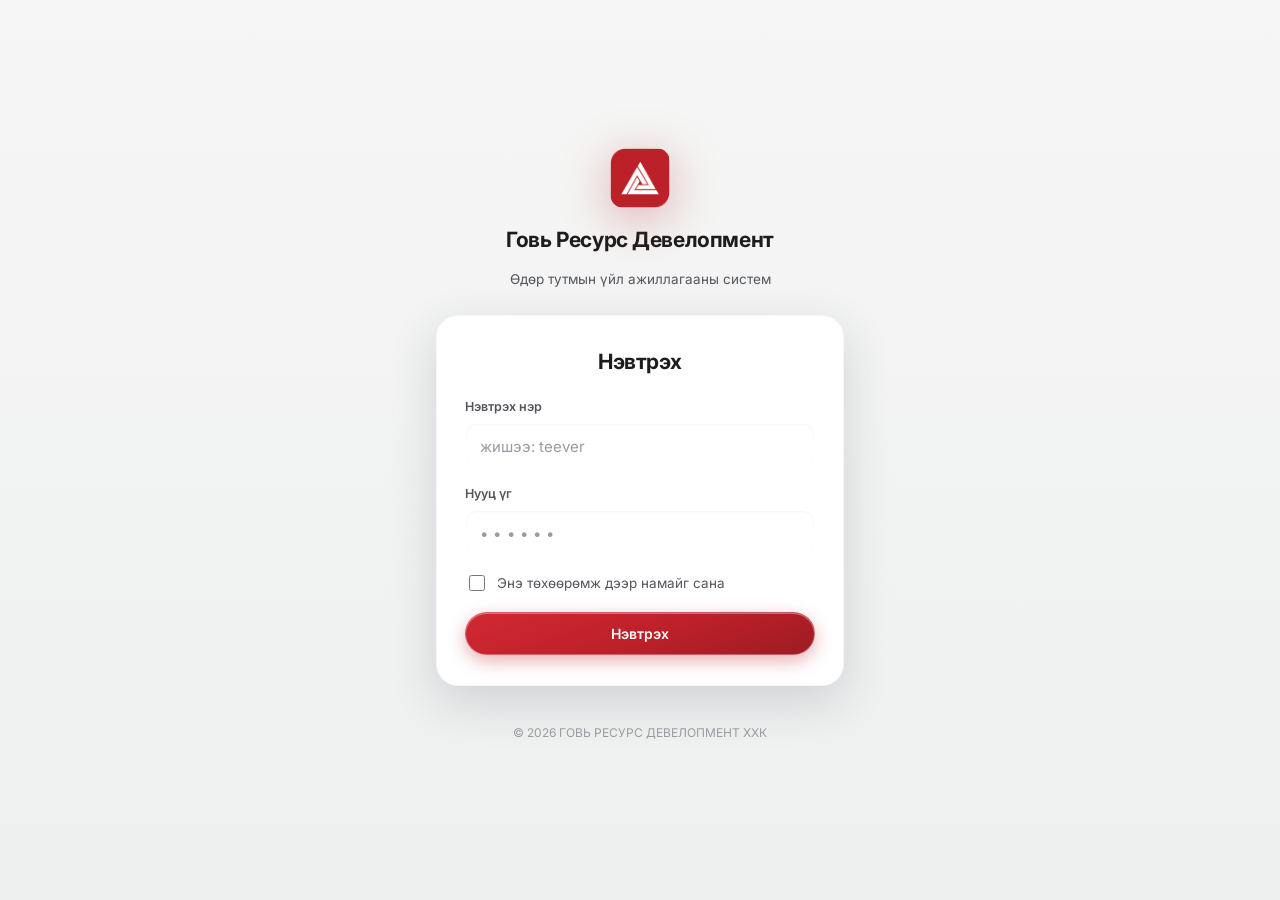
==== commit 8c52c2c3: "V17: план биелэлт, үр бүтээмж, хэрэглэгчийн удирдлага" ====
--- a/index.html
+++ b/index.html
@@ -28,8 +28,8 @@
           <input id="username" name="username" type="text" placeholder="жишээ: teever" required autocomplete="username">
         </div>
         <div class="field">
-          <label for="pin">PIN код</label>
-          <input id="pin" name="pin" type="password" inputmode="numeric" class="pin-input" placeholder="••••" required autocomplete="current-password">
+          <label for="pin">Нууц үг</label>
+          <input id="pin" name="pin" type="password" class="pin-input" maxlength="20" placeholder="••••••" required autocomplete="current-password">
         </div>
         <label class="check-row">
           <input id="remember" type="checkbox">
--- a/style.css
+++ b/style.css
@@ -1,36 +1,52 @@
 /* =========================================================================
    ГОВЬ РЕСУРС ДЕВЕЛОПМЕНТ ХХК — Dashboard дизайны систем
-   Концепц: Apple style + компанийн брэнд улаан (#BC2029).
-   Цайвар цэвэрхэн гадаргуу, frosted glass, зөөлөн хөдөлгөөний эффектүүд.
-   ========================================================================= */
-
-@import url('https://fonts.googleapis.com/css2?family=Inter:wght@400;500;600;700&display=swap');
+   Концепц: Apple glassmorphism.
+   Ард нь брэнд улаан + дулаан өнгийн зөөлөн gradient урсаж, дээр нь
+   frosted glass (тунгалаг, бүдгэрүүлсэн) самбарууд давхарлана.
+   Модуль бүр өөрийн таних өнгөтэй. Брэнд улаан: #BC2029.
+   ========================================================================= */
+
+@import url('https://fonts.googleapis.com/css2?family=Inter:wght@400;500;600;700;800&display=swap');
 
 :root{
   color-scheme: light;
 
-  /* -- Өнгө: Apple-ийн системийн палитр -- */
-  --canvas:      #F5F5F7;   /* аппын дэвсгэр */
-  --card:        #FFFFFF;   /* карт / самбар */
-  --card-2:      #FAFAFC;   /* хоёрдогч гадаргуу, input дэвсгэр */
-  --ink:         #1D1D1F;   /* үндсэн бичвэр */
-  --ink-2:       #6E6E73;   /* хоёрдогч бичвэр */
-  --ink-3:       #AEAEB2;   /* сул бичвэр */
-  --hairline:    rgba(0,0,0,.08);
-  --brand:       #BC2029;   /* accent — компанийн логоны улаан */
-  --brand-deep:  #9E1B22;   /* hover / идэвхтэй төлөв */
-  --brand-soft:  rgba(188,32,41,.08);
-  --green:       #34C759;   /* төлөв: ирсэн / хэвийн */
-  --green-soft:  rgba(52,199,89,.10);
-  --red:         #E8590C;   /* төлөв: анхаарах / зөрчил (улбар шар — брэнд улаанаас ялгаатай) */
-  --red-soft:    rgba(232,89,12,.09);
-  --orange:      #FF9500;
-
-  --radius-lg:   18px;
-  --radius-md:   12px;
-  --radius-sm:   10px;
-  --shadow-card: 0 1px 2px rgba(0,0,0,.04), 0 8px 24px rgba(0,0,0,.05);
-  --shadow-pop:  0 12px 40px rgba(0,0,0,.12);
+  /* -- Суурь -- */
+  --canvas:      #EFEFF4;
+  --ink:         #1D1D1F;
+  --ink-2:       #55555C;
+  --ink-3:       #9A9AA2;
+
+  /* -- Брэнд -- */
+  --brand:       #BC2029;
+  --brand-deep:  #9E1B22;
+  --brand-soft:  rgba(188,32,41,.10);
+
+  /* -- Шил (glass) -- */
+  --glass:       rgba(255,255,255,.58);
+  --glass-2:     rgba(255,255,255,.45);
+  --glass-line:  rgba(255,255,255,.75);
+  --glass-inner: rgba(255,255,255,.62);
+  --hairline:    rgba(60,60,80,.10);
+  --shadow-glass:0 8px 32px rgba(40,40,70,.10), inset 0 1px 0 rgba(255,255,255,.8);
+  --shadow-float:0 16px 48px rgba(40,40,70,.16), inset 0 1px 0 rgba(255,255,255,.85);
+
+  /* -- Модулийн таних өнгө (Apple системийн палитр) -- */
+  --c-production:#0A84FF;
+  --c-transport: #FF9F0A;
+  --c-fuel:      #5E5CE6;
+  --c-equipment: #30B0C7;
+  --c-camp:      #34C759;
+  --c-hse:       #FF2D55;
+  --c-issue:     #8E8E93;
+
+  --green:       #34C759;
+  --warn:        #E8590C;
+  --warn-soft:   rgba(232,89,12,.10);
+
+  --radius-lg:   22px;
+  --radius-md:   14px;
+  --radius-sm:   11px;
 
   --font: -apple-system, BlinkMacSystemFont, 'SF Pro Display', 'SF Pro Text',
           'Inter', 'Segoe UI', Roboto, 'Helvetica Neue', sans-serif;
@@ -46,6 +62,16 @@
   -webkit-font-smoothing:antialiased;
   text-rendering:optimizeLegibility;
 }
+
+/* =========================================================================
+   ДЭВСГЭР — тайван цайвар саарал (V14 Workload уур амьсгал).
+   Өнгөт толбо, хөдөлгөөнгүй: анхаарлыг бүхэлд нь картуудын агуулгад өгнө.
+   ========================================================================= */
+body::before{
+  content:"";position:fixed;inset:0;z-index:-1;pointer-events:none;
+  background:linear-gradient(180deg,#F5F6F5 0%,#EEF0EF 100%);
+}
+
 a{color:inherit;text-decoration:none}
 button,input,select,textarea{font:inherit;color:inherit}
 button{cursor:pointer}
@@ -56,8 +82,15 @@
 .right{text-align:right}
 .num,.value{font-variant-numeric:tabular-nums}
 
-/* Хуучин темийн bezel булангийн тэмдгүүд — Apple style-д хэрэггүй, нуана */
-.bezel{background:var(--card);border:1px solid var(--hairline);border-radius:var(--radius-lg);box-shadow:var(--shadow-card)}
+/* =========================================================================
+   ҮНДСЭН ПАНЕЛ — цэвэр цагаан карт, зөөлөн диффуз сүүдэр (шилэн эффектгүй)
+   ========================================================================= */
+.bezel{
+  background:#fff;
+  border:1px solid rgba(30,40,55,.04);
+  border-radius:22px;
+  box-shadow:0 14px 38px rgba(35,45,60,.07);
+}
 .bezel:before,.bezel:after{content:none}
 .tick-a,.tick-b{display:none}
 
@@ -67,74 +100,87 @@
 .nameplate{display:flex;align-items:center;gap:12px}
 .nameplate-mark{
   width:38px;height:38px;border-radius:10px;display:grid;place-items:center;flex-shrink:0;
-  background:var(--card);border:1px solid var(--hairline);box-shadow:0 1px 3px rgba(0,0,0,.06);
-}
-.nameplate-mark svg{width:21px;height:21px}
-.nameplate-text h1{font-size:15px;font-weight:600;letter-spacing:-.01em;margin:0;color:var(--ink)}
-.nameplate-text p{margin:1px 0 0;font-size:11.5px;color:var(--ink-2);font-weight:500;letter-spacing:.01em;text-transform:none}
-
-/* =========================================================================
-   ТОРБАР — frosted glass
+  background:transparent;border:none;
+  filter:drop-shadow(0 3px 8px rgba(188,32,41,.30));
+}
+.nameplate-text h1{font-size:15px;font-weight:700;letter-spacing:-.015em;margin:0;color:var(--ink)}
+.nameplate-text p{margin:1px 0 0;font-size:11.5px;color:var(--ink-2);font-weight:500}
+
+/* =========================================================================
+   ТОРБАР — хамгийн хүчтэй шил
    ========================================================================= */
 .topbar{
   position:sticky;top:0;z-index:20;
-  background:rgba(255,255,255,.72);
-  backdrop-filter:saturate(180%) blur(20px);
-  -webkit-backdrop-filter:saturate(180%) blur(20px);
-  border-bottom:1px solid var(--hairline);
-}
-.topbar-inner{width:min(1180px,calc(100% - 32px));margin:0 auto;display:flex;align-items:center;justify-content:space-between;padding:12px 0}
-.top-actions{display:flex;gap:10px;align-items:center}
-.user-pill{padding:7px 14px;border-radius:999px;background:rgba(0,0,0,.045);color:var(--ink-2);font-size:12.5px;font-weight:500}
-
-/* =========================================================================
-   ТОВЧ — Apple-ийн pill товч
+  background:rgba(255,255,255,.42);
+  backdrop-filter:blur(30px) saturate(190%);
+  -webkit-backdrop-filter:blur(30px) saturate(190%);
+  border-bottom:1px solid rgba(255,255,255,.6);
+  box-shadow:0 1px 0 rgba(60,60,80,.06);
+}
+.topbar-inner{width:min(1180px,calc(100% - 32px));margin:0 auto;display:flex;align-items:center;justify-content:space-between;padding:11px 0}
+.top-actions{display:flex;gap:9px;align-items:center}
+.user-pill{
+  padding:7px 14px;border-radius:999px;font-size:12.5px;font-weight:600;color:var(--ink-2);
+  background:rgba(255,255,255,.5);border:1px solid rgba(255,255,255,.7);
+  box-shadow:inset 0 1px 0 rgba(255,255,255,.8);
+}
+
+/* =========================================================================
+   ТОВЧ — шилэн pill
    ========================================================================= */
 .btn{
-  border:none;border-radius:999px;padding:10px 20px;font-weight:500;font-size:14px;
+  border-radius:999px;padding:10px 20px;font-weight:600;font-size:14px;
   display:inline-flex;align-items:center;justify-content:center;gap:8px;min-height:40px;
-  letter-spacing:-.01em;transition:background-color .15s,color .15s,transform .1s,box-shadow .15s;
-}
-.btn:active{transform:scale(.97)}
-.btn-primary{background:var(--brand);color:#fff}
-.btn-primary:hover{background:var(--brand-deep)}
-.btn-primary:disabled{opacity:.4;cursor:not-allowed}
-.btn-soft{background:rgba(0,0,0,.045);color:var(--ink)}
-.btn-soft:hover{background:rgba(0,0,0,.08)}
+  letter-spacing:-.01em;border:1px solid transparent;
+  transition:background-color .18s,box-shadow .18s,transform .12s,border-color .18s;
+}
+.btn:active{transform:scale(.96)}
+.btn-primary{
+  background:linear-gradient(160deg,#D22833,var(--brand) 55%,var(--brand-deep));
+  color:#fff;border-color:rgba(255,255,255,.28);
+  box-shadow:0 6px 18px rgba(188,32,41,.35), inset 0 1px 0 rgba(255,255,255,.35);
+}
+.btn-primary:hover{box-shadow:0 8px 24px rgba(188,32,41,.45), inset 0 1px 0 rgba(255,255,255,.35)}
+.btn-primary:disabled{opacity:.45;cursor:not-allowed}
+.btn-soft{
+  background:rgba(255,255,255,.5);color:var(--ink);
+  border-color:rgba(255,255,255,.7);
+  box-shadow:inset 0 1px 0 rgba(255,255,255,.8), 0 2px 8px rgba(40,40,70,.06);
+}
+.btn-soft:hover{background:rgba(255,255,255,.75)}
 .btn-icon{padding:10px 15px;min-width:40px}
 
 /* =========================================================================
    НЭВТРЭХ ХУУДАС
    ========================================================================= */
-.login-body{
-  min-height:100vh;display:flex;align-items:center;justify-content:center;padding:24px;
-  background:linear-gradient(180deg,#FFFFFF 0%,var(--canvas) 40%);
-}
-.login-shell{width:min(400px,100%);display:flex;flex-direction:column;align-items:center;gap:26px}
+.login-body{min-height:100vh;display:flex;align-items:center;justify-content:center;padding:24px}
+.login-shell{width:min(408px,100%);display:flex;flex-direction:column;align-items:center;gap:26px}
 .brand-block{text-align:center;display:flex;flex-direction:column;align-items:center;gap:14px}
 .brand-logo{
-  width:60px;height:60px;border-radius:14px;display:grid;place-items:center;
-  background:var(--card);border:1px solid var(--hairline);box-shadow:var(--shadow-card);
-}
-.brand-logo svg{width:32px;height:32px}
-.brand-title{font-size:21px;font-weight:600;letter-spacing:-.02em;margin:0;text-transform:none}
-.brand-subtitle{margin:0;color:var(--ink-2);font-size:13.5px;font-weight:400;letter-spacing:0;text-transform:none}
-
-.access-panel{width:100%;padding:28px 26px}
+  width:64px;height:64px;border-radius:16px;display:grid;place-items:center;
+  background:transparent;border:none;
+  filter:drop-shadow(0 10px 24px rgba(188,32,41,.35));
+}
+.brand-title{font-size:21px;font-weight:700;letter-spacing:-.02em;margin:0}
+.brand-subtitle{margin:0;color:var(--ink-2);font-size:13.5px}
+
+.access-panel{width:100%;padding:30px 28px;box-shadow:var(--shadow-float)}
 .access-head{margin-bottom:20px;text-align:center}
 .access-head .eyebrow{display:none}
-.access-head h2{margin:0;font-size:20px;font-weight:600;letter-spacing:-.02em;text-transform:none}
+.access-head h2{margin:0;font-size:21px;font-weight:700;letter-spacing:-.02em}
 
 .field{margin-bottom:14px}
-.field label{display:block;font-size:12.5px;font-weight:500;color:var(--ink-2);margin:0 0 6px;letter-spacing:0;text-transform:none}
+.field label{display:block;font-size:12.5px;font-weight:600;color:var(--ink-2);margin:0 0 6px}
 .field input,.field select,.field textarea{
-  width:100%;background:var(--card-2);border:1px solid var(--hairline);border-radius:var(--radius-sm);
-  padding:12px 14px;color:var(--ink);outline:none;font-size:15px;
+  width:100%;border-radius:var(--radius-sm);padding:12px 14px;color:var(--ink);outline:none;font-size:15px;
+  background:rgba(255,255,255,.55);border:1px solid rgba(255,255,255,.8);
+  box-shadow:inset 0 1px 2px rgba(40,40,70,.05);
   transition:border-color .15s,box-shadow .15s,background-color .15s;
 }
 .field input::placeholder{color:var(--ink-3)}
 .field input:focus,.field select:focus,.field textarea:focus{
-  background:var(--card);border-color:var(--brand);box-shadow:0 0 0 3.5px var(--brand-soft);
+  background:rgba(255,255,255,.9);border-color:var(--brand);
+  box-shadow:0 0 0 3.5px var(--brand-soft), inset 0 1px 2px rgba(40,40,70,.04);
 }
 .field textarea{min-height:90px;resize:vertical}
 .field.full{grid-column:1/-1}
@@ -144,128 +190,193 @@
 .check-row input{width:16px;height:16px;accent-color:var(--brand)}
 .check-row span{font-size:13.5px;color:var(--ink-2)}
 
-.alert{border-radius:var(--radius-sm);padding:11px 14px;font-size:13.5px;margin-bottom:14px;font-weight:500}
-.alert-error{background:var(--brand-soft);color:var(--brand)}
-.alert-ok{background:var(--green-soft);color:#1E7B3C}
-
-.footer-note{color:var(--ink-3);font-size:12px;text-align:center;font-weight:400;letter-spacing:0}
+.alert{border-radius:var(--radius-sm);padding:11px 14px;font-size:13.5px;margin-bottom:14px;font-weight:600;
+  border:1px solid rgba(255,255,255,.6);backdrop-filter:blur(8px);-webkit-backdrop-filter:blur(8px)}
+.alert-error{background:rgba(188,32,41,.12);color:var(--brand)}
+.alert-ok{background:rgba(52,199,89,.14);color:#1E7B3C}
+
+.footer-note{color:var(--ink-3);font-size:12px;text-align:center}
 
 /* =========================================================================
    ГОЛ ЛАЙАУТ
    ========================================================================= */
-.main{width:min(1180px,calc(100% - 32px));margin:22px auto 56px}
-.hero{padding:26px 28px;margin-bottom:14px}
-.hero-row{display:flex;align-items:flex-end;justify-content:space-between;gap:18px;flex-wrap:wrap}
-.hero .eyebrow{font-size:12px;font-weight:600;letter-spacing:.02em;text-transform:uppercase;color:var(--brand);margin:0 0 4px}
-.hero h2{margin:0 0 4px;font-size:28px;font-weight:700;letter-spacing:-.025em;text-transform:none}
-.hero p{margin:0;color:var(--ink-2);font-size:14px}
+.main{width:min(1180px,calc(100% - 32px));margin:20px auto 56px}
+.report-shell{width:min(920px,calc(100% - 32px));margin:20px auto 56px}
+
+/* -- HERO: брэнд улаан шилэн самбар — дизайны гарын үсэг -- */
+.hero{
+  position:relative;overflow:hidden;
+  padding:26px 28px;margin-bottom:14px;
+  background:linear-gradient(140deg,rgba(210,40,51,.92),rgba(188,32,41,.90) 45%,rgba(140,22,29,.92));
+  backdrop-filter:blur(22px) saturate(160%);
+  -webkit-backdrop-filter:blur(22px) saturate(160%);
+  border:1px solid rgba(255,255,255,.35);
+  border-radius:var(--radius-lg);
+  box-shadow:0 16px 44px rgba(188,32,41,.35), inset 0 1px 0 rgba(255,255,255,.4);
+  color:#fff;
+}
+/* Шилэн дээгүүр гулгах гэрлийн туяа */
+.hero::after{
+  content:"";position:absolute;top:0;left:-70%;width:45%;height:100%;
+  background:linear-gradient(100deg,transparent,rgba(255,255,255,.16),transparent);
+  transform:skewX(-18deg);
+  animation:hero-sheen 7s ease-in-out infinite;
+  pointer-events:none;
+}
+@keyframes hero-sheen{
+  0%,55%,100%{left:-70%}
+  75%{left:130%}
+}
+.hero-row{display:flex;align-items:flex-end;justify-content:space-between;gap:18px;flex-wrap:wrap;position:relative;z-index:1}
+.hero .eyebrow{font-size:11.5px;font-weight:700;letter-spacing:.08em;text-transform:uppercase;color:rgba(255,255,255,.85);margin:0 0 5px}
+.hero .eyebrow:after{content:none}
+.hero h2{margin:0 0 4px;font-size:28px;font-weight:800;letter-spacing:-.025em;color:#fff}
+.hero p{margin:0;color:rgba(255,255,255,.82);font-size:14px}
+
 .date-tools{display:flex;gap:8px;align-items:center}
 .date-tools input,.date-tools select{
-  border:1px solid var(--hairline);border-radius:var(--radius-sm);padding:9px 12px;
-  background:var(--card-2);color:var(--ink);font-size:14px;font-variant-numeric:tabular-nums;
-}
-.date-tools input:focus{border-color:var(--brand);box-shadow:0 0 0 3.5px var(--brand-soft);outline:none}
+  border-radius:var(--radius-sm);padding:9px 12px;font-size:14px;font-variant-numeric:tabular-nums;
+  background:rgba(255,255,255,.55);border:1px solid rgba(255,255,255,.8);color:var(--ink);
+  box-shadow:inset 0 1px 2px rgba(40,40,70,.05);
+}
+/* Hero доторх огнооны сонгогч — улаан шилэн дээр цайвар шил */
+.hero .date-tools input{
+  background:rgba(255,255,255,.2);border-color:rgba(255,255,255,.45);color:#fff;color-scheme:dark;
+  box-shadow:inset 0 1px 0 rgba(255,255,255,.3);
+}
+.hero .btn-soft{
+  background:rgba(255,255,255,.2);border-color:rgba(255,255,255,.45);color:#fff;
+  box-shadow:inset 0 1px 0 rgba(255,255,255,.3);
+}
+.hero .btn-soft:hover{background:rgba(255,255,255,.32)}
 
 .panel{padding:22px 24px;margin-bottom:14px}
 .panel-head{display:flex;align-items:flex-start;justify-content:space-between;gap:16px;margin-bottom:16px;flex-wrap:wrap}
 .panel-head .label-row{display:flex;align-items:center;gap:10px}
-.panel-head h3{margin:0;font-size:17px;font-weight:600;letter-spacing:-.015em;text-transform:none}
+.panel-head h3{margin:0;font-size:17px;font-weight:700;letter-spacing:-.015em}
 .panel-head p{margin:3px 0 0;color:var(--ink-2);font-size:13px}
 
 .asset-tag{
-  font-size:10.5px;font-weight:600;letter-spacing:.04em;color:var(--ink-2);
-  background:rgba(0,0,0,.045);border-radius:999px;padding:3px 9px;
-  font-variant-numeric:tabular-nums;
-}
-
-/* =========================================================================
-   ТӨЛӨВИЙН ИНДИКАТОР — тайлан ирсэн / хүлээгдэж байгаа
+  font-size:10.5px;font-weight:700;letter-spacing:.05em;
+  border-radius:999px;padding:3px 9px;font-variant-numeric:tabular-nums;
+  background:rgba(255,255,255,.55);border:1px solid rgba(255,255,255,.75);color:var(--ink-2);
+}
+
+/* Модулийн icon chip — өнгөт дугуй шил */
+.mchip{
+  width:30px;height:30px;border-radius:9px;display:inline-grid;place-items:center;flex-shrink:0;
+  color:#fff;box-shadow:inset 0 1px 0 rgba(255,255,255,.45), 0 3px 8px rgba(40,40,70,.18);
+}
+.mchip svg{width:16px;height:16px}
+
+/* =========================================================================
+   ТАЙЛАНГИЙН ИРЦ — шилэн индикатор + progress ring
    ========================================================================= */
 .status-row{display:flex;flex-wrap:wrap;gap:10px}
 .status-dial{
-  display:flex;align-items:center;gap:10px;padding:11px 15px;border-radius:var(--radius-md);
-  border:1px solid var(--hairline);background:var(--card-2);text-align:left;min-width:190px;
-  transition:background-color .15s,border-color .15s,box-shadow .15s;
-}
-.status-dial .lamp{width:8px;height:8px;border-radius:50%;flex-shrink:0;background:var(--ink-3)}
-.status-dial.lit{background:var(--card);border-color:rgba(52,199,89,.35);cursor:pointer}
-.status-dial.lit .lamp{background:var(--green)}
-.status-dial.lit:hover{border-color:var(--green);box-shadow:0 2px 8px rgba(52,199,89,.15)}
+  display:flex;align-items:center;gap:10px;padding:10px 14px;border-radius:var(--radius-md);
+  background:var(--glass-2);border:1px solid rgba(255,255,255,.7);text-align:left;min-width:196px;
+  box-shadow:inset 0 1px 0 rgba(255,255,255,.7);
+  transition:transform .2s cubic-bezier(.22,.8,.3,1),box-shadow .2s,background-color .18s;
+}
+.status-dial .lamp{display:none}
+.status-dial .mchip{opacity:.45;filter:grayscale(.6)}
+.status-dial.lit{background:rgba(255,255,255,.72);cursor:pointer}
+.status-dial.lit .mchip{opacity:1;filter:none}
+.status-dial.lit:hover{transform:translateY(-2px);box-shadow:inset 0 1px 0 rgba(255,255,255,.8), 0 8px 20px rgba(40,40,70,.14)}
 .status-dial .dial-text{display:flex;flex-direction:column;gap:1px}
-.status-dial .dial-name{font-size:13px;font-weight:600;letter-spacing:-.01em}
+.status-dial .dial-name{font-size:13px;font-weight:700;letter-spacing:-.01em}
 .status-dial .dial-meta{font-size:11.5px;color:var(--ink-2);font-variant-numeric:tabular-nums}
-.status-dial.pending .dial-name{color:var(--ink-2);font-weight:500}
-
-/* =========================================================================
-   KPI КАРТ
+.status-dial.pending .dial-name{color:var(--ink-2);font-weight:600}
+
+/* Ирцийн дугуй заалт */
+.ring-wrap{display:flex;align-items:center;gap:10px}
+.ring{transform:rotate(-90deg)}
+.ring .ring-bg{stroke:rgba(60,60,80,.12);fill:none}
+.ring .ring-fg{stroke:var(--brand);fill:none;stroke-linecap:round;transition:stroke-dashoffset .9s cubic-bezier(.22,.8,.3,1)}
+.ring-label{position:absolute;inset:0;display:grid;place-items:center;font-size:13px;font-weight:800;font-variant-numeric:tabular-nums}
+.ring-box{position:relative;width:52px;height:52px}
+.ring-cap{font-size:11.5px;color:var(--ink-2);font-weight:600}
+
+/* =========================================================================
+   KPI КАРТ — шилэн widget
    ========================================================================= */
 .cards{display:grid;grid-template-columns:repeat(4,minmax(0,1fr));gap:12px}
 .cards-3{grid-template-columns:repeat(3,minmax(0,1fr))}
-.card{padding:18px 18px 16px}
-.card .card-tag-row{display:flex;justify-content:space-between;align-items:flex-start;gap:8px;margin-bottom:14px}
-.card .label{font-size:12.5px;color:var(--ink-2);font-weight:500;letter-spacing:-.005em}
-.card .value{font-size:32px;font-weight:700;margin:0 0 5px;color:var(--ink);line-height:1.05;letter-spacing:-.03em}
-.card .value .unit{font-size:14px;font-weight:500;color:var(--ink-2);margin-left:3px;letter-spacing:0}
+.card{
+  padding:18px 18px 16px;border-radius:18px;
+  background:#fff;border:1px solid rgba(30,40,55,.04);
+  box-shadow:0 8px 22px rgba(35,45,60,.06);
+  transition:transform .25s cubic-bezier(.22,.8,.3,1),box-shadow .25s;
+}
+.card:hover{transform:translateY(-3px);box-shadow:0 14px 30px rgba(35,45,60,.1)}
+.card .card-tag-row{display:flex;justify-content:space-between;align-items:center;gap:8px;margin-bottom:13px}
+.card .label{font-size:12px;color:#8A9096;font-weight:600;letter-spacing:-.005em;display:flex;align-items:center;gap:8px}
+.card .value{font-size:34px;font-weight:800;margin:0 0 5px;line-height:1.05;letter-spacing:-.03em}
+.card .value .unit{font-size:14px;font-weight:600;color:var(--ink-2);margin-left:3px;letter-spacing:0}
 .card .sub{font-size:12px;color:var(--ink-3);font-variant-numeric:tabular-nums}
-.card-missing{background:var(--card-2);box-shadow:none}
+.card-missing{background:#FAFBFA;box-shadow:none;border:1px dashed rgba(30,40,55,.1)}
+.card-missing:hover{transform:none;box-shadow:none}
 .card-missing .value{color:var(--ink-3)}
-.card-warn{border-color:rgba(232,89,12,.3)}
-.card-warn .value{color:var(--red)}
-.card-warn .asset-tag{background:var(--red-soft);color:var(--red)}
+.card-missing .mchip{opacity:.4;filter:grayscale(.6)}
+.card-warn{background:rgba(255,235,225,.6);border-color:rgba(255,255,255,.75)}
+.card-warn .value{color:var(--warn)}
 
 /* =========================================================================
    ХҮСНЭГТ
    ========================================================================= */
-.table-wrap{border:1px solid var(--hairline);border-radius:var(--radius-md);overflow:auto;background:var(--card)}
+.table-wrap{border:1px solid rgba(255,255,255,.75);border-radius:var(--radius-md);overflow:auto;background:rgba(255,255,255,.5)}
 .table{width:100%;border-collapse:collapse;font-size:14px}
 .table th,.table td{padding:12px 16px;border-bottom:1px solid var(--hairline);text-align:left;white-space:nowrap}
-.table th{background:var(--card-2);font-size:11.5px;color:var(--ink-2);font-weight:600;letter-spacing:.02em;text-transform:uppercase}
+.table th{background:rgba(255,255,255,.5);font-size:11.5px;color:var(--ink-2);font-weight:700;letter-spacing:.02em;text-transform:uppercase}
 .table tr:last-child td{border-bottom:0}
-.table td.right{font-variant-numeric:tabular-nums;font-weight:600}
+.table td.right{font-variant-numeric:tabular-nums;font-weight:700}
 
 .module-empty{
-  border:1px dashed var(--hairline);border-radius:var(--radius-md);padding:26px;
-  color:var(--ink-2);font-size:13.5px;text-align:center;background:var(--card-2);
+  border:1px dashed rgba(120,120,140,.35);border-radius:var(--radius-md);padding:26px;
+  color:var(--ink-2);font-size:13.5px;text-align:center;background:rgba(255,255,255,.3);
 }
 
 /* =========================================================================
    АЖИЛТНЫ ТАЙЛАНГИЙН ХУУДАС
    ========================================================================= */
-.report-shell{width:min(920px,calc(100% - 32px));margin:22px auto 56px}
-.access-confirm{display:flex;align-items:center;gap:11px;padding:14px 18px;margin-bottom:14px}
-.access-confirm .lamp{width:8px;height:8px;border-radius:50%;background:var(--green);flex-shrink:0}
+.access-confirm{display:flex;align-items:center;gap:11px;padding:13px 18px;margin-bottom:14px}
+.access-confirm .lamp{width:8px;height:8px;border-radius:50%;background:var(--green);flex-shrink:0;box-shadow:0 0 8px rgba(52,199,89,.6)}
 .access-confirm .txt{font-size:13.5px}
-.access-confirm .txt b{color:var(--ink);font-weight:600}
+.access-confirm .txt b{font-weight:700}
 .access-confirm .txt span{color:var(--ink-2)}
 
 .permission-grid{display:grid;grid-template-columns:repeat(3,minmax(0,1fr));gap:10px}
 .permission-card{
-  border:1px solid var(--hairline);background:var(--card-2);border-radius:var(--radius-md);
-  padding:15px 16px;text-align:left;transition:background-color .15s,border-color .15s,box-shadow .15s;
-}
-.permission-card:hover{background:var(--card)}
-.permission-card.active{background:var(--card);border-color:var(--brand);box-shadow:0 0 0 3px var(--brand-soft)}
-.permission-card .ptag{display:inline-block;font-size:10px;font-weight:600;color:var(--ink-2);background:rgba(0,0,0,.045);border-radius:999px;padding:2px 8px;letter-spacing:.04em;margin-bottom:8px}
-.permission-card.active .ptag{color:var(--brand);background:var(--brand-soft)}
-.permission-card span.pname{display:block;color:var(--ink);font-weight:600;font-size:14px;letter-spacing:-.01em}
+  border-radius:var(--radius-md);padding:14px 15px;text-align:left;
+  background:var(--glass-2);border:1px solid rgba(255,255,255,.7);
+  box-shadow:inset 0 1px 0 rgba(255,255,255,.7);
+  transition:transform .2s,box-shadow .2s,background-color .18s,border-color .18s;
+}
+.permission-card:hover{background:rgba(255,255,255,.65);transform:translateY(-1px)}
+.permission-card.active{
+  background:rgba(255,255,255,.8);border-color:var(--brand);
+  box-shadow:0 0 0 3px var(--brand-soft), inset 0 1px 0 rgba(255,255,255,.85);
+}
+.permission-card .ptag{display:inline-block;font-size:10px;font-weight:700;color:var(--ink-2);background:rgba(255,255,255,.6);border:1px solid rgba(255,255,255,.75);border-radius:999px;padding:2px 8px;letter-spacing:.05em;margin-bottom:8px}
+.permission-card.active .ptag{color:var(--brand);background:var(--brand-soft);border-color:transparent}
+.permission-card span.pname{display:block;font-weight:700;font-size:14px;letter-spacing:-.01em}
 .permission-card small{display:block;margin-top:3px;color:var(--ink-2);font-size:12px}
 
 .dynamic-form{display:grid;grid-template-columns:repeat(2,minmax(0,1fr));gap:14px}
 .dynamic-form .full{grid-column:1/-1}
 .form-actions{grid-column:1/-1;display:flex;gap:10px;justify-content:flex-end;padding-top:6px}
 
-
 /* =========================================================================
    ХӨДӨЛГӨӨНИЙ ЭФФЕКТҮҮД
    ========================================================================= */
-
-/* Хуудас нээгдэхэд самбарууд зөөлөн дээшилж илэрнэ (stagger) */
 @keyframes rise-in{
-  from{opacity:0;transform:translateY(14px)}
+  from{opacity:0;transform:translateY(16px)}
   to{opacity:1;transform:translateY(0)}
 }
-.main > .bezel, .main > section, .report-shell > .bezel, .report-shell > section{
-  animation:rise-in .5s cubic-bezier(.22,.8,.3,1) backwards;
+.main > .bezel, .main > section, .main > .hero,
+.report-shell > .bezel, .report-shell > section, .report-shell > .hero{
+  animation:rise-in .55s cubic-bezier(.22,.8,.3,1) backwards;
 }
 .main > *:nth-child(1),.report-shell > *:nth-child(1){animation-delay:.02s}
 .main > *:nth-child(2),.report-shell > *:nth-child(2){animation-delay:.08s}
@@ -273,50 +384,17 @@
 .main > *:nth-child(4),.report-shell > *:nth-child(4){animation-delay:.20s}
 .main > *:nth-child(5),.report-shell > *:nth-child(5){animation-delay:.26s}
 
-/* Нэвтрэх хуудасны орох хөдөлгөөн */
-.brand-block{animation:rise-in .55s cubic-bezier(.22,.8,.3,1) backwards}
-.access-panel{animation:rise-in .55s .1s cubic-bezier(.22,.8,.3,1) backwards}
-.footer-note{animation:rise-in .55s .2s cubic-bezier(.22,.8,.3,1) backwards}
-
-/* KPI карт hover — зөөлөн өргөгдөнө */
-.card{transition:transform .25s cubic-bezier(.22,.8,.3,1),box-shadow .25s}
-.card:hover{transform:translateY(-3px);box-shadow:0 4px 8px rgba(0,0,0,.05),0 16px 36px rgba(0,0,0,.09)}
-.card-missing:hover{transform:none;box-shadow:none}
-
-/* Ирсэн тайлангийн ногоон гэрэл — амьд лугшилт */
-@keyframes lamp-pulse{
-  0%,100%{box-shadow:0 0 0 0 rgba(52,199,89,.45)}
-  55%{box-shadow:0 0 0 5px rgba(52,199,89,0)}
-}
-.status-dial.lit .lamp{animation:lamp-pulse 2.4s ease-out infinite}
-
-/* Status dial hover — бага зэрэг өргөгдөнө */
-.status-dial.lit{transition:transform .2s cubic-bezier(.22,.8,.3,1),border-color .15s,box-shadow .2s}
-.status-dial.lit:hover{transform:translateY(-2px)}
-
-/* Логон дээр hover хийхэд бага зэрэг томорно */
+.brand-block{animation:rise-in .6s cubic-bezier(.22,.8,.3,1) backwards}
+.access-panel{animation:rise-in .6s .1s cubic-bezier(.22,.8,.3,1) backwards}
+.footer-note{animation:rise-in .6s .2s cubic-bezier(.22,.8,.3,1) backwards}
+
 .nameplate-mark img,.brand-logo img{transition:transform .3s cubic-bezier(.22,.8,.3,1)}
 .nameplate:hover .nameplate-mark img{transform:scale(1.08) rotate(-3deg)}
 
-/* Дэлгэрэнгүй самбар нээгдэх хөдөлгөөн */
 #moduleDetail > section{animation:rise-in .4s cubic-bezier(.22,.8,.3,1) backwards}
 
-/* Товчны фокус/hover аль хэдийн transition-тэй; идэвхтэй permission картын шилжилт */
-.permission-card{transition:background-color .15s,border-color .15s,box-shadow .2s,transform .2s}
-.permission-card:hover{transform:translateY(-1px)}
-
-/* Hero гарчгийн доорх брэнд өнгийн нарийн зурвас — гоёл биш, брэндийн тэмдэг */
-.hero .eyebrow{position:relative;display:inline-block;padding-bottom:2px}
-.hero .eyebrow:after{
-  content:"";position:absolute;left:0;bottom:-3px;height:2px;width:26px;
-  background:var(--brand);border-radius:2px;
-}
-
-/* =========================================================================
-   МОТИОН
-   ========================================================================= */
 @media(prefers-reduced-motion:reduce){
-  *{transition:none!important;animation:none!important;scroll-behavior:auto!important}
+  *,*::before,*::after{transition:none!important;animation:none!important;scroll-behavior:auto!important}
 }
 
 /* =========================================================================
@@ -336,3 +414,511 @@
   .user-pill{display:none}
   .status-dial{min-width:0;flex:1 1 45%}
 }
+
+/* =========================================================================
+   ТҮЛШ / ТЭЭВРИЙН ТООЦООЛЛЫН ХЭСЭГ
+   ========================================================================= */
+.fuel-calc{
+  display:flex;flex-wrap:wrap;gap:10px 22px;align-items:center;
+  padding:13px 16px;border-radius:var(--radius-md);
+  background:rgba(255,255,255,.5);border:1px solid rgba(255,255,255,.75);
+  box-shadow:inset 0 1px 0 rgba(255,255,255,.7);
+  font-size:13.5px;color:var(--ink-2);
+}
+.fuel-calc b{color:var(--ink);font-variant-numeric:tabular-nums;font-weight:700}
+.fuel-calc.detail-chips{margin-bottom:14px}
+.fuel-calc.fuel-neg{background:var(--warn-soft);border-color:rgba(232,89,12,.35)}
+.fuel-calc.fuel-neg b{color:var(--warn)}
+.fuel-warn-txt{flex-basis:100%;color:var(--warn);font-weight:700;font-size:12.5px}
+.fuel-table input,.fuel-table select{
+  width:100%;border-radius:8px;padding:8px 10px;font-size:13.5px;
+  background:rgba(255,255,255,.6);border:1px solid rgba(255,255,255,.85);color:var(--ink);
+}
+.fuel-table input:focus,.fuel-table select:focus{outline:none;border-color:var(--brand);box-shadow:0 0 0 3px var(--brand-soft)}
+.fuel-table td{white-space:normal}
+.own-badge{
+  display:inline-block;margin-left:6px;padding:2px 8px;border-radius:999px;
+  font-size:10px;font-weight:700;color:#fff;letter-spacing:.02em;vertical-align:middle;
+  box-shadow:inset 0 1px 0 rgba(255,255,255,.35);
+}
+.vehicle-add{display:flex;gap:10px;margin-top:12px;flex-wrap:wrap}
+.vehicle-add input,.vehicle-add select{
+  border-radius:var(--radius-sm);padding:10px 12px;font-size:14px;
+  background:rgba(255,255,255,.6);border:1px solid rgba(255,255,255,.85);color:var(--ink);
+}
+.vehicle-add input{flex:2 1 220px}
+.vehicle-add select{flex:1 1 130px}
+.vehicle-add input:focus,.vehicle-add select:focus{outline:none;border-color:var(--brand);box-shadow:0 0 0 3px var(--brand-soft)}
+
+/* =========================================================================
+   МАШИН СОНГОХ 3 БАГАНА (Өөрийн / Бүт.түрээс / Шлам түрээс)
+   ========================================================================= */
+.block-label{display:block;font-size:12.5px;font-weight:600;color:var(--ink-2);margin:0 0 10px}
+.own-cols{display:grid;grid-template-columns:repeat(3,minmax(0,1fr));gap:14px}
+.own-col{
+  background:rgba(255,255,255,.45);border:1px solid rgba(255,255,255,.7);
+  border-radius:var(--radius-md);padding:12px;box-shadow:inset 0 1px 0 rgba(255,255,255,.7);
+}
+.own-col-head{display:flex;align-items:center;gap:7px;font-weight:700;font-size:13px;margin-bottom:10px;letter-spacing:-.01em}
+.own-col-head small{color:var(--ink-3);font-weight:600}
+.own-dot{width:9px;height:9px;border-radius:50%;flex-shrink:0;box-shadow:inset 0 1px 0 rgba(255,255,255,.4)}
+.mrow{display:grid;grid-template-columns:1fr 58px 58px;gap:6px;align-items:center;padding:4px 0}
+.mrow.fuel{grid-template-columns:1fr 52px 46px 52px}
+.mrow.head{padding:0 0 4px;font-size:10.5px;color:var(--ink-3);font-weight:600;text-transform:uppercase;letter-spacing:.02em}
+.mrow.head span:not(.mrow-name){text-align:center}
+.mrow-name{font-size:12.5px;font-weight:500;white-space:nowrap;overflow:hidden;text-overflow:ellipsis}
+.mrow input{
+  width:100%;border-radius:7px;padding:6px 7px;font-size:12.5px;text-align:center;
+  background:rgba(255,255,255,.65);border:1px solid rgba(255,255,255,.85);color:var(--ink);
+}
+.mrow input:focus{outline:none;border-color:var(--brand);box-shadow:0 0 0 2.5px var(--brand-soft)}
+@media(max-width:820px){
+  .own-cols{grid-template-columns:1fr}
+}
+
+/* =========================================================================
+   СAРЫН ТӨЛӨВЛӨГӨӨ — ГҮЙЦЭТГЭЛ
+   ========================================================================= */
+/* Төлөвлөгөө — гүйцэтгэл: Activity ring загварын 2×2 шилэн карт.
+   Цагираг = сарын биелэлт, цагираг дээрх богино зураас = өнөөдрийн явцын түвшин. */
+.plan-grid{display:grid;grid-template-columns:repeat(2,minmax(0,1fr));gap:14px}
+.plan-card{
+  display:flex;align-items:center;gap:18px;
+  background:rgba(255,255,255,.5);border:1px solid rgba(255,255,255,.75);
+  border-radius:var(--radius-md);padding:16px 18px;
+  box-shadow:inset 0 1px 0 rgba(255,255,255,.8), 0 6px 18px rgba(40,40,70,.06);
+  transition:transform .25s ease, box-shadow .25s ease;
+}
+.plan-card:hover{transform:translateY(-2px);box-shadow:inset 0 1px 0 rgba(255,255,255,.85), 0 10px 26px rgba(40,40,70,.1)}
+.plan-ring{position:relative;width:96px;height:96px;flex-shrink:0}
+.plan-ring svg{width:100%;height:100%;display:block}
+.plan-ring-track{stroke:rgba(60,60,80,.1)}
+.plan-ring-fill{filter:drop-shadow(0 2px 4px rgba(40,40,70,.18))}
+.plan-ring-pace{stroke:var(--ink);stroke-width:2.5;stroke-linecap:round;opacity:.45}
+.plan-ring-center{position:absolute;inset:0;display:grid;place-items:center;pointer-events:none}
+.plan-ring-center b{font-size:16px;font-weight:800;font-variant-numeric:tabular-nums;letter-spacing:-.02em}
+.plan-info{min-width:0;flex:1}
+.plan-name{font-size:13px;font-weight:700;letter-spacing:-.01em;display:flex;align-items:center;gap:8px;flex-wrap:wrap;margin-bottom:6px}
+.plan-veh{
+  font-size:10.5px;font-weight:700;color:var(--ink-2);
+  background:rgba(60,60,80,.08);border:1px solid rgba(255,255,255,.6);
+  border-radius:999px;padding:2px 8px;font-variant-numeric:tabular-nums;white-space:nowrap;
+}
+.plan-card-nums{font-variant-numeric:tabular-nums;margin-bottom:6px}
+.plan-card-nums b{font-size:25px;font-weight:800;letter-spacing:-.02em;line-height:1}
+.plan-target{font-size:12.5px;color:var(--ink-2);font-weight:600;margin-left:6px}
+.plan-foot{font-size:11.5px;color:var(--ink-3);font-weight:600;font-variant-numeric:tabular-nums}
+b.plan-good{color:var(--green)} b.plan-mid{color:var(--c-transport)} b.plan-low{color:var(--warn)}
+.plan-edit-sub label{padding-left:14px;font-size:12.5px;color:var(--ink-3)}
+@media(max-width:760px){
+  .plan-grid{grid-template-columns:1fr}
+  .plan-ring{width:84px;height:84px}
+}
+.plan-edit-row{display:flex;align-items:center;justify-content:space-between;gap:14px;margin-bottom:10px}
+.plan-edit-row label{font-size:13.5px;font-weight:500;color:var(--ink-2)}
+.plan-edit-row input{
+  width:180px;border-radius:var(--radius-sm);padding:9px 12px;font-size:14px;
+  background:rgba(255,255,255,.6);border:1px solid rgba(255,255,255,.85);color:var(--ink);
+}
+.plan-edit-row input:focus{outline:none;border-color:var(--brand);box-shadow:0 0 0 3px var(--brand-soft)}
+
+/* =========================================================================
+   ВИЗУАЛ ГРАФИКУУД — donut, хэвтээ bar
+   ========================================================================= */
+.viz-block{
+  background:rgba(255,255,255,.45);border:1px solid rgba(255,255,255,.7);
+  border-radius:var(--radius-md);padding:16px;margin-bottom:14px;
+  box-shadow:inset 0 1px 0 rgba(255,255,255,.7);
+}
+.viz-title{font-size:13px;font-weight:700;margin-bottom:12px;letter-spacing:-.01em}
+
+/* Donut */
+.donut-wrap{display:flex;align-items:center;gap:22px;flex-wrap:wrap}
+.donut-fig{position:relative;width:130px;height:130px;flex-shrink:0}
+.donut-svg{width:100%;height:100%}
+.donut-center{position:absolute;inset:0;display:flex;flex-direction:column;align-items:center;justify-content:center;text-align:center}
+.donut-center b{font-size:19px;font-weight:800;letter-spacing:-.02em;font-variant-numeric:tabular-nums}
+.donut-center small{font-size:10.5px;color:var(--ink-2);font-weight:600}
+.donut-legend{display:flex;flex-direction:column;gap:8px;min-width:200px;flex:1}
+.donut-leg{display:flex;align-items:center;gap:8px;font-size:13px}
+.donut-dot{width:10px;height:10px;border-radius:3px;flex-shrink:0}
+.donut-leg-label{flex:1;color:var(--ink-2);font-weight:500}
+.donut-leg-val{font-weight:700;font-variant-numeric:tabular-nums}
+.donut-leg-val small{color:var(--ink-3);font-weight:600}
+
+/* Хэвтээ bar жагсаалт */
+.bar-list{display:flex;flex-direction:column;gap:11px}
+.bar-row-head{display:flex;justify-content:space-between;align-items:baseline;gap:10px;margin-bottom:4px}
+.bar-label{font-size:12.5px;font-weight:600;white-space:nowrap;overflow:hidden;text-overflow:ellipsis}
+.bar-val{font-size:12.5px;color:var(--ink-2);font-variant-numeric:tabular-nums;white-space:nowrap}
+.bar-val b{color:var(--ink);font-size:13.5px}
+.bar-val small{color:var(--ink-3)}
+.bar-track{height:8px;border-radius:999px;background:rgba(60,60,80,.09);overflow:hidden}
+.bar-fill{height:100%;border-radius:999px;box-shadow:inset 0 1px 0 rgba(255,255,255,.35);transition:width .8s cubic-bezier(.22,.8,.3,1)}
+
+/* =========================================================================
+   SUMMARY КАРТЫН ШИНЭ ЗАГВАР — онцлох карт, trend chip, мини bar
+   ========================================================================= */
+
+/* Онцлох карт — Overall Revenue загвар: брэнд улаан gradient, цагаан текст */
+.card-featured{
+  background:linear-gradient(150deg,#D22833 0%,var(--brand) 50%,#8C161D 100%);
+  border-color:rgba(255,255,255,.32);
+  box-shadow:0 14px 36px rgba(188,32,41,.35), inset 0 1px 0 rgba(255,255,255,.4);
+  color:#fff;
+}
+.card-featured .label{color:rgba(255,255,255,.85)}
+.card-featured .value{color:#fff}
+.card-featured .value .unit{color:rgba(255,255,255,.75)}
+.card-featured .sub{color:rgba(255,255,255,.65)}
+.card-featured .mchip{box-shadow:inset 0 1px 0 rgba(255,255,255,.5), 0 3px 8px rgba(0,0,0,.25)}
+.card-featured:hover{box-shadow:0 20px 44px rgba(188,32,41,.45), inset 0 1px 0 rgba(255,255,255,.45)}
+.card-featured.card-missing{background:linear-gradient(150deg,rgba(210,40,51,.45),rgba(140,22,29,.45));color:#fff}
+.card-featured.card-missing .value,.card-featured.card-missing .sub{color:rgba(255,255,255,.7)}
+.card-featured .mini-bar{background:rgba(255,255,255,.85)!important}
+.card-featured .mini-bar-track{background:rgba(255,255,255,.18)}
+.card-featured .mini-bar-label,.card-featured .mini-bar-val{color:rgba(255,255,255,.8)}
+.card-featured .trend-chip{background:rgba(255,255,255,.22);color:#fff;border-color:rgba(255,255,255,.35)}
+.card-featured .trend-chip small{color:rgba(255,255,255,.7)}
+
+/* Өмнөх өдрөөс өссөн/буурсан chip */
+.trend-chip{
+  display:inline-flex;align-items:center;gap:5px;margin:2px 0 8px;
+  padding:3px 10px;border-radius:999px;font-size:11.5px;font-weight:700;
+  border:1px solid transparent;font-variant-numeric:tabular-nums;
+}
+.trend-chip small{font-weight:500;font-size:10px;opacity:.75}
+.trend-good{background:var(--green-soft);color:#1E7B3C;border-color:rgba(52,199,89,.3)}
+.trend-bad{background:var(--warn-soft);color:var(--warn);border-color:rgba(232,89,12,.3)}
+.trend-flat{background:rgba(60,60,80,.07);color:var(--ink-2)}
+
+/* Карт доторх мини график — нарийхан босоо pill багана, сувагтай (термометр загвар) */
+.mini-bars{display:flex;gap:10px;align-items:stretch;margin:6px 0 10px;padding:0 2px}
+.mini-bar-col{flex:1;display:flex;flex-direction:column;align-items:center;gap:4px;min-width:0}
+.mini-bar-track{
+  width:14px;height:56px;border-radius:999px;background:rgba(60,60,80,.08);
+  box-shadow:inset 0 1px 2px rgba(40,40,70,.07);
+  display:flex;align-items:flex-end;overflow:hidden;
+}
+.mini-bar{
+  display:block;width:100%;border-radius:999px;min-height:6px;
+  background:var(--brand);
+  box-shadow:inset 0 1px 0 rgba(255,255,255,.45);
+  transition:height .7s cubic-bezier(.22,.8,.3,1);
+}
+.mini-bar-val{font-size:10px;font-weight:700;color:var(--ink-2);font-variant-numeric:tabular-nums;white-space:nowrap}
+.mini-bar-label{font-size:9.5px;color:var(--ink-3);font-weight:600;white-space:normal;text-align:center;line-height:1.15;max-width:100%;overflow-wrap:anywhere}
+
+/* =========================================================================
+   GAUGE — бүтээгдэхүүний гарц vs төлөвлөгөөний дундаж
+   Тоо нуман дотроо, тайлбар графикийн ДООР — зүү/хуваарьтай давхарлахгүй.
+   ========================================================================= */
+.gauge-wrap{max-width:340px;margin:6px auto 0;width:100%}
+.gauge-fig{position:relative}
+.gauge-svg{width:100%;height:auto;display:block}
+.gauge-tick{stroke:rgba(60,60,80,.16);stroke-width:5;stroke-linecap:round}
+.gauge-tick.on{stroke:var(--brand)}
+.gauge-tick.target{stroke:var(--c-transport);stroke-width:6.5}
+.gauge-needle{stroke:var(--c-transport);stroke-width:5;stroke-linecap:round}
+.gauge-center{position:absolute;left:0;right:0;bottom:3%;text-align:center;pointer-events:none}
+.gauge-center b{font-size:30px;font-weight:800;letter-spacing:-.02em;font-variant-numeric:tabular-nums;line-height:1}
+.gauge-unit{font-size:13px;font-weight:600;color:var(--ink-2);margin-left:4px}
+.gauge-caption{text-align:center;font-size:11px;font-weight:600;color:var(--ink-2);margin-top:8px;line-height:1.35}
+/* Онцлох улаан карт дээрх gauge — цагаан хуваарь, алтан заагч */
+.card-featured .gauge-tick{stroke:rgba(255,255,255,.25)}
+.card-featured .gauge-tick.on{stroke:#fff}
+.card-featured .gauge-tick.target{stroke:#FFD60A}
+.card-featured .gauge-needle{stroke:#FFD60A}
+.card-featured .gauge-center b{color:#fff}
+.card-featured .gauge-unit{color:rgba(255,255,255,.75)}
+.card-featured .gauge-caption{color:rgba(255,255,255,.78)}
+
+/* =========================================================================
+   WAVE ГРАФИК — машин бүрийн түлш зарцуулалт
+   ========================================================================= */
+.wave-scroll{overflow-x:auto;padding-bottom:4px}
+.wave-svg{display:block}
+.wave-guide{stroke:rgba(60,60,80,.22);stroke-width:1;stroke-dasharray:3 4}
+.wave-label{font-size:10px;font-weight:600;fill:var(--ink-2)}
+.wave-value{font-size:11.5px;font-weight:800;fill:var(--ink);font-variant-numeric:tabular-nums}
+.wave-dot{stroke:#fff;stroke-width:2}
+.wave-line{filter:drop-shadow(0 2px 4px rgba(40,40,70,.2))}
+
+/* =========================================================================
+   DONUT — compact горим + сегментийн % badge
+   ========================================================================= */
+.donut-compact{gap:14px}
+.donut-compact .donut-fig{width:118px;height:118px}
+.donut-compact .donut-center b{font-size:16px}
+.donut-compact .donut-legend{min-width:0;gap:6px}
+.donut-compact .donut-leg{font-size:11.5px}
+.donut-badge-c{stroke:#fff;stroke-width:1.5}
+.donut-badge-t{font-size:7px;font-weight:800;fill:#fff}
+
+/* =========================================================================
+   БАГТААМЖИЙН ЗАСВАР — текст таслагдахгүй, картууд шахагдахгүй
+   ========================================================================= */
+/* Картууд шахагдахын оронд дараагийн мөрөнд бууна */
+.cards{grid-template-columns:repeat(auto-fit,minmax(250px,1fr))}
+.cards-3{grid-template-columns:repeat(auto-fit,minmax(230px,1fr))}
+/* Sub текст олон мөрөнд бүрэн эвхэгдэнэ, таслагдахгүй */
+.card .sub{white-space:normal;overflow-wrap:anywhere;word-break:break-word;line-height:1.45}
+/* Мини багануудын нэр/тоо — багтаах */
+.mini-bar-val{font-size:10px;white-space:nowrap}
+.mini-bar-label{font-size:9px;max-width:100%;white-space:normal;text-align:center;line-height:1.15}
+.mini-bars{gap:6px}
+/* Donut legend бүрэн эвхэгдэнэ */
+.donut-leg-label{overflow-wrap:anywhere;word-break:break-word}
+/* Bar жагсаалтын утга таслагдахгүй */
+.bar-val{white-space:normal;overflow-wrap:anywhere}
+
+/* =========================================================================
+   SUMMARY ЗАСВАР — график картуудад орон зай, тэгш өндөр, цэгцтэй байрлал
+   ========================================================================= */
+/* Карт бүр flex багана: sub нь доод ирмэгт наалдаж, өндөр тэгшилнэ */
+.cards .card{display:flex;flex-direction:column}
+.cards .card .sub{margin-top:auto;padding-top:8px}
+/* График агуулсан карт 2 багана эзэлнэ — давчуу байдал арилна */
+.card-wide{grid-column:span 2}
+/* Trend chip гарчгийн мөрөнд, баруун талд */
+.card .card-tag-row{align-items:center}
+.card .card-tag-row .trend-chip{margin:0;flex-shrink:0}
+/* Gauge-ийн нэгдсэн дүрмүүд дээрх GAUGE хэсэгт байгаа */
+/* Donut compact — картанд төвлөрч багтана */
+.donut-compact{justify-content:center;gap:18px}
+.donut-compact .donut-fig{width:150px;height:150px}
+.donut-compact .donut-legend{min-width:150px;flex:0 1 auto}
+.donut-badge-c{stroke:#fff;stroke-width:1.5}
+.donut-badge-t{font-size:7.5px;font-weight:800;fill:#fff}
+/* Ганц үлдсэн карт (Асуудал) — бүтэн мөр эзэлдэг хэвтээ карт, тэгш бус мөр үүсгэхгүй */
+.cards .card-full{grid-column:1/-1;flex-direction:row;align-items:center;gap:18px}
+.cards .card-full .card-tag-row{margin:0;flex-shrink:0}
+.cards .card-full .value{margin:0;font-size:24px}
+.cards .card-full .sub{margin-top:0;margin-left:auto;padding-top:0;text-align:right}
+
+/* Жижиг дэлгэцэнд wide карт бүтэн мөр болно */
+@media(max-width:900px){
+  .card-wide{grid-column:1/-1}
+  .donut-compact{gap:12px}
+  .cards .card-full{flex-direction:column;align-items:flex-start;gap:8px}
+  .cards .card-full .sub{margin-left:0;text-align:left}
+}
+
+/* =========================================================================
+   V14 — WORKLOAD УУР АМЬСГАЛ: цэвэр минимал гадаргуу, дотоод саарал блок,
+   дугуй товч, сарын нэгтгэлийн өдөр тутмын баганан график
+   ========================================================================= */
+/* Товчнууд бүрэн дугуй pill хэлбэртэй */
+.btn{border-radius:999px}
+/* Панелд илүү агаар */
+.panel{padding:26px 28px}
+/* Дотоод график блокууд — цагаан картан дээр зөөлөн саарал дэвсгэр */
+.viz-block{
+  background:#FAFBFA;border:1px solid rgba(30,40,55,.05);
+  box-shadow:none;border-radius:16px;
+}
+.plan-card{
+  background:#FAFBFA;border:1px solid rgba(30,40,55,.05);
+  box-shadow:none;border-radius:16px;
+}
+.plan-card:hover{transform:translateY(-2px);box-shadow:0 10px 24px rgba(35,45,60,.08)}
+/* Онцлох улаан карт — цагаан орчинд илүү гүн сүүдэр */
+.card-featured{border:none;border-radius:20px;box-shadow:0 18px 40px rgba(188,32,41,.3)}
+.card-featured:hover{box-shadow:0 22px 48px rgba(188,32,41,.38)}
+.card-featured.card-missing{border:none}
+/* Сарын нэгтгэлийн картын өдөр тутмын баганан график (pill суваг) */
+.m-cols{display:flex;gap:7px;align-items:stretch;height:46px;margin-top:12px;padding:0 2px}
+.m-col{flex:1;background:rgba(60,70,80,.06);border-radius:999px;display:flex;align-items:flex-end;overflow:hidden;min-width:0}
+.m-fill{width:100%;border-radius:999px;min-height:4px;background:#C9CED3}
+.m-days{display:flex;gap:7px;padding:3px 2px 0;margin-bottom:8px}
+.m-days span{flex:1;text-align:center;font-size:9px;color:#B0B6BC;font-weight:600;font-variant-numeric:tabular-nums;min-width:0;overflow:hidden}
+/* Олон өдөртэй үед баганын зай багасна */
+.m-cols.m-dense,.m-days.m-dense{gap:3px}
+
+/* Хэрэглэгчийн удирдлага (admin.html) */
+.btn-sm{padding:6px 13px;font-size:12.5px}
+.pw-edit,.rn-edit{display:inline-flex;gap:8px;align-items:center;flex-wrap:wrap;justify-content:flex-end}
+.row-actions{display:inline-flex;gap:6px;flex-wrap:wrap;justify-content:flex-end}
+.pw-input,.rn-user,.rn-name{
+  border-radius:999px;padding:7px 13px;font-size:13.5px;
+  border:1px solid rgba(30,40,55,.12);background:#fff;
+}
+.pw-input{width:130px;letter-spacing:.1em}
+.rn-user{width:120px}
+.rn-name{width:170px}
+.pw-input:focus,.rn-user:focus,.rn-name:focus{outline:none;border-color:var(--brand);box-shadow:0 0 0 3px var(--brand-soft)}
+.pin-badge{font-size:11px;font-weight:700;border-radius:999px;padding:3px 10px;white-space:nowrap}
+.pin-on{background:rgba(52,199,89,.12);color:var(--green)}
+.pin-off{background:rgba(60,60,80,.08);color:var(--ink-3)}
+.user-inactive td{opacity:.55}
+/* Шинэ хэрэглэгч бүртгэх form */
+.user-form{
+  background:#FAFBFA;border:1px solid rgba(30,40,55,.06);border-radius:16px;
+  padding:18px;margin-bottom:16px;
+  display:grid;grid-template-columns:repeat(3,minmax(0,1fr));gap:14px;
+}
+.user-form-row{display:flex;flex-direction:column;gap:6px}
+.user-form-row label{font-size:12.5px;font-weight:600;color:var(--ink-2)}
+.user-form-row label small{color:var(--ink-3);font-weight:500}
+.user-form-row input{
+  border-radius:12px;padding:9px 13px;font-size:14px;
+  border:1px solid rgba(30,40,55,.12);background:#fff;
+}
+.user-form-row input:focus{outline:none;border-color:var(--brand);box-shadow:0 0 0 3px var(--brand-soft)}
+.user-form-perms{grid-column:1/-1}
+.user-form .form-actions{grid-column:1/-1;display:flex;gap:10px;justify-content:flex-end;padding-top:2px}
+.perm-chips{display:flex;gap:8px;flex-wrap:wrap}
+.perm-chip{cursor:pointer}
+.perm-chip input{position:absolute;opacity:0;pointer-events:none}
+.perm-chip span{
+  display:inline-block;border-radius:999px;padding:7px 14px;font-size:13px;font-weight:600;
+  background:#fff;border:1px solid rgba(30,40,55,.12);color:var(--ink-2);
+  transition:all .15s ease;
+}
+.perm-chip input:checked + span{background:var(--brand);border-color:var(--brand);color:#fff}
+@media(max-width:760px){.user-form{grid-template-columns:1fr}}
+
+/* =========================================================================
+   V15 — KPI КАРТЫН ОРЧИН ҮЕИЙН ВИЗУАЛ:
+   CAPS шошго, том тоо + хажуугийн trend chip, хуваарилалтын зурвас (segments),
+   хэвтээ бар (hbars), тоолуурын chip (chips)
+   ========================================================================= */
+.card .label{font-size:10.5px;letter-spacing:.07em;text-transform:uppercase;color:#98A0A6;font-weight:700}
+.card-featured .label{color:rgba(255,255,255,.85)}
+.trend-chip{border:none;padding:4px 10px;font-size:11px}
+.value-row{display:flex;align-items:center;gap:10px;flex-wrap:wrap;margin-bottom:5px}
+.value-row .value{margin:0}
+.value-row .trend-chip{margin:0}
+.cards .card-full .value-row{margin:0}
+/* Хуваарилалтын зурвас — завсартай дугуй сегментүүд + цэгтэй legend */
+.seg-bar{display:flex;gap:3px;height:10px;margin:14px 0 10px}
+.seg-bar span{height:100%;border-radius:999px;min-width:8px}
+.seg-legend{display:flex;gap:13px;flex-wrap:wrap}
+.seg-legend .sl{display:inline-flex;align-items:center;gap:5px;font-size:11.5px;color:var(--ink-2);font-weight:600}
+.sl i{width:8px;height:8px;border-radius:50%;display:inline-block;flex-shrink:0}
+.sl b{color:var(--ink);font-variant-numeric:tabular-nums}
+/* Хэвтээ харьцуулалтын бар */
+.hbar-list{display:flex;flex-direction:column;gap:9px;margin:14px 0 6px}
+.hbar-row{display:grid;grid-template-columns:62px 1fr 46px;gap:8px;align-items:center}
+.hbar-row .hl{font-size:11.5px;color:var(--ink-2);font-weight:600;white-space:nowrap}
+.hbar-track{height:10px;border-radius:999px;background:rgba(60,70,80,.07);overflow:hidden}
+.hbar-fill{display:block;height:100%;border-radius:999px;box-shadow:inset 0 1px 0 rgba(255,255,255,.35);transition:width .7s cubic-bezier(.22,.8,.3,1)}
+.hbar-val{font-size:11.5px;font-weight:700;text-align:right;font-variant-numeric:tabular-nums}
+/* Тоолуурын chip — цэгтэй, өнгөөр ялгасан */
+.kpi-chips{display:flex;gap:9px;margin:16px 0 8px;flex-wrap:wrap}
+.kpi-chip{border-radius:999px;padding:8px 14px;font-size:12.5px;font-weight:700;display:inline-flex;align-items:center;gap:7px}
+.kpi-chip::before{content:'';width:7px;height:7px;border-radius:50%;background:currentColor}
+.kpi-chip.bad{background:rgba(255,69,58,.1);color:var(--warn)}
+.kpi-chip.mid{background:rgba(255,159,10,.13);color:#B96A00}
+.kpi-chip.ok{background:rgba(52,199,89,.12);color:var(--green)}
+
+/* =========================================================================
+   V16 — САРЫН НЭГТГЭЛ: сэдэвчилсэн блокууд (Үйлдвэрлэлт / Түлш /
+   Тээвэр ба олборлолт / ХАБЭА). Нэгтгэл + төлөвлөгөө нэг дор, давхардалгүй.
+   ========================================================================= */
+.theme-actions{display:flex;justify-content:flex-end;margin-bottom:12px}
+.theme-grid{display:grid;grid-template-columns:repeat(2,minmax(0,1fr));gap:14px}
+.theme-block{background:#FAFBFA;border:1px solid rgba(30,40,55,.05);border-radius:16px;padding:16px 18px}
+.tb-wide{grid-column:1/-1}
+.tb-head{display:flex;align-items:center;gap:10px;font-size:13.5px;margin-bottom:12px}
+.tb-row{display:grid;grid-template-columns:repeat(3,minmax(0,1fr));gap:12px}
+.tb-stats{grid-template-columns:repeat(2,minmax(0,1fr));margin-top:12px}
+.tb-foot{margin-top:10px}
+.g-item{display:flex;align-items:center;gap:14px;background:#fff;border:1px solid rgba(30,40,55,.05);border-radius:14px;padding:12px 14px}
+.g-ring{width:76px;height:76px;flex-shrink:0}
+.g-ring .plan-ring-center b{font-size:14px}
+.g-info{min-width:0;flex:1}
+.g-name{font-size:12px;font-weight:700;display:flex;align-items:center;gap:7px;flex-wrap:wrap;margin-bottom:4px}
+.g-nums{font-variant-numeric:tabular-nums;margin-bottom:4px}
+.g-nums b{font-size:21px;font-weight:800;letter-spacing:-.02em}
+.g-stat{margin-bottom:10px}
+.g-stat:last-child{margin-bottom:0}
+.theme-block>.m-cols{margin-top:12px}
+.theme-grid-3{grid-template-columns:repeat(3,minmax(0,1fr))}
+@media(max-width:900px){
+  .theme-grid,.theme-grid-3,.tb-row,.tb-stats{grid-template-columns:1fr}
+}
+
+/* =========================================================================
+   V17 — ТӨЛӨВЛӨГӨӨНИЙ БИЕЛЭЛТ: legend + сарын явцын pill + статус текст +
+   pace шугамтай bar карт. МАШИНЫ ҮР БҮТЭЭМЖ: л/тонн эрэмбэ + машины картууд.
+   ========================================================================= */
+/* Толгойн хэрэгслүүд */
+.pl-toolbar{display:flex;align-items:center;justify-content:space-between;gap:12px;flex-wrap:wrap;margin-bottom:14px}
+.pl-tools{display:flex;align-items:center;gap:10px;flex-wrap:wrap}
+.lg-chips{display:flex;gap:8px;flex-wrap:wrap}
+.lg-chip{border-radius:999px;padding:6px 13px;font-size:12px;font-weight:700;white-space:nowrap}
+.lg-good{background:rgba(52,199,89,.13);color:#2E9E52}
+.lg-mid{background:rgba(255,159,10,.16);color:#B96A00}
+.lg-low{background:rgba(255,69,58,.11);color:var(--warn)}
+.mp-pill{
+  display:inline-flex;align-items:center;gap:9px;border-radius:999px;padding:8px 15px;
+  background:#2A3140;color:#fff;font-size:12.5px;font-weight:700;white-space:nowrap;
+}
+.mp-track{width:70px;height:6px;border-radius:999px;background:rgba(255,255,255,.25);overflow:hidden;display:inline-block}
+.mp-fill{display:block;height:100%;border-radius:999px;background:#5AD97C}
+.mp-pill b{font-variant-numeric:tabular-nums}
+/* Биелэлтийн картууд */
+.pl-grid{display:grid;grid-template-columns:repeat(auto-fit,minmax(260px,1fr));gap:14px}
+.pl-card{background:#FAFBFA;border:1px solid rgba(30,40,55,.05);border-radius:16px;padding:18px 20px}
+.pl-top{display:flex;align-items:center;justify-content:space-between;gap:10px;margin-bottom:10px}
+.pl-name{font-size:13px;font-weight:700}
+.pl-pct{border-radius:999px;padding:5px 12px;font-size:12px;font-weight:800;font-variant-numeric:tabular-nums;flex-shrink:0}
+.pl-pct.t-good{background:rgba(52,199,89,.14);color:#2E9E52}
+.pl-pct.t-mid{background:rgba(255,159,10,.18);color:#B96A00}
+.pl-pct.t-low{background:rgba(255,69,58,.12);color:var(--warn)}
+.pl-nums{display:flex;align-items:baseline;gap:7px;margin-bottom:12px;font-variant-numeric:tabular-nums}
+.pl-nums b{font-size:27px;font-weight:800;letter-spacing:-.02em;line-height:1}
+.pl-nums span{font-size:12.5px;font-weight:600;color:var(--ink-2)}
+.pl-bar{position:relative;height:8px;border-radius:999px;background:#fff;box-shadow:inset 0 1px 2px rgba(40,40,70,.06)}
+.pl-fill{position:absolute;inset:0 auto 0 0;border-radius:999px;max-width:100%}
+.pl-fill.f-good{background:#34C759}
+.pl-fill.f-mid{background:#FF9F0A}
+.pl-fill.f-low{background:var(--warn)}
+.pl-pace{position:absolute;top:-4px;bottom:-4px;width:2px;border-radius:2px;background:#2A3140;opacity:.7;transform:translateX(-50%)}
+.pl-foot{display:flex;justify-content:space-between;align-items:center;gap:8px;flex-wrap:wrap;margin-top:10px;font-size:12px;font-weight:600;color:var(--ink-2);font-variant-numeric:tabular-nums}
+.pl-foot b{color:var(--ink)}
+.pl-status{font-weight:800;white-space:nowrap}
+.pl-status.s-good{color:#2E9E52}
+.pl-status.s-mid{color:#B96A00}
+.pl-status.s-low{color:var(--warn)}
+.pl-card .m-cols{margin-top:14px}
+.pl-note{
+  display:inline-block;margin-top:10px;border-radius:999px;padding:6px 12px;
+  background:#fff;border:1px solid rgba(30,40,55,.07);font-size:11.5px;font-weight:700;color:var(--ink-2);
+}
+/* Машины үр бүтээмж */
+.eff-grid{display:grid;grid-template-columns:minmax(300px,5fr) minmax(340px,7fr);gap:14px;align-items:start}
+.eff-card{background:#FAFBFA;border:1px solid rgba(30,40,55,.05);border-radius:16px;padding:18px 20px}
+.eff-card-head{display:flex;align-items:center;justify-content:space-between;gap:10px}
+.eff-card-head b{font-size:15px;font-weight:800}
+.eff-tag{background:#fff;border:1px solid rgba(30,40,55,.07);border-radius:999px;padding:5px 12px;font-size:11.5px;font-weight:700;color:var(--ink-2);white-space:nowrap}
+.eff-card-sub{font-size:12px;color:var(--ink-3);font-weight:600;margin-top:4px}
+.eff-rank{display:flex;flex-direction:column;gap:13px;margin-top:16px}
+.eff-row-top{display:flex;justify-content:space-between;align-items:center;gap:8px;margin-bottom:6px}
+.eff-nm{font-size:12.5px;font-weight:700;white-space:nowrap;overflow:hidden;text-overflow:ellipsis;min-width:0}
+.eff-badge{background:#2A3140;color:#fff;border-radius:8px;padding:3px 9px;font-size:11.5px;font-weight:800;font-variant-numeric:tabular-nums;flex-shrink:0}
+.eff-track{height:10px;border-radius:999px;background:#fff;box-shadow:inset 0 1px 2px rgba(40,40,70,.06);overflow:hidden}
+.eff-fill{display:block;height:100%;border-radius:999px}
+.mach-list{display:flex;flex-direction:column;gap:9px;margin-top:14px}
+.mach-card{
+  display:grid;grid-template-columns:auto 1fr auto;gap:13px;align-items:center;
+  background:#fff;border:1px solid rgba(30,40,55,.05);border-radius:14px;padding:12px 15px;
+}
+.mach-best{border:2px solid rgba(52,199,89,.45)}
+.mach-ava{
+  width:40px;height:40px;border-radius:12px;display:flex;align-items:center;justify-content:center;
+  color:#fff;font-weight:800;font-size:13px;flex-shrink:0;
+}
+.mach-info{min-width:0}
+.mach-nm{font-size:13.5px;font-weight:800;display:flex;align-items:center;gap:7px;flex-wrap:wrap}
+.mach-pill{border-radius:999px;padding:2px 9px;font-size:10.5px;font-weight:700;white-space:nowrap}
+.mach-star{background:rgba(52,199,89,.14);color:#2E9E52}
+.mach-sub{margin-top:4px;font-size:11.5px;font-weight:600;color:var(--ink-2);font-variant-numeric:tabular-nums}
+.mach-eff{text-align:right;flex-shrink:0}
+.mach-eff b{display:block;font-size:19px;font-weight:800;font-variant-numeric:tabular-nums;line-height:1}
+.mach-eff small{font-size:10.5px;font-weight:700;color:var(--ink-3)}
+@media(max-width:900px){
+  .eff-grid{grid-template-columns:1fr}
+  .pl-toolbar{flex-direction:column;align-items:flex-start}
+}
